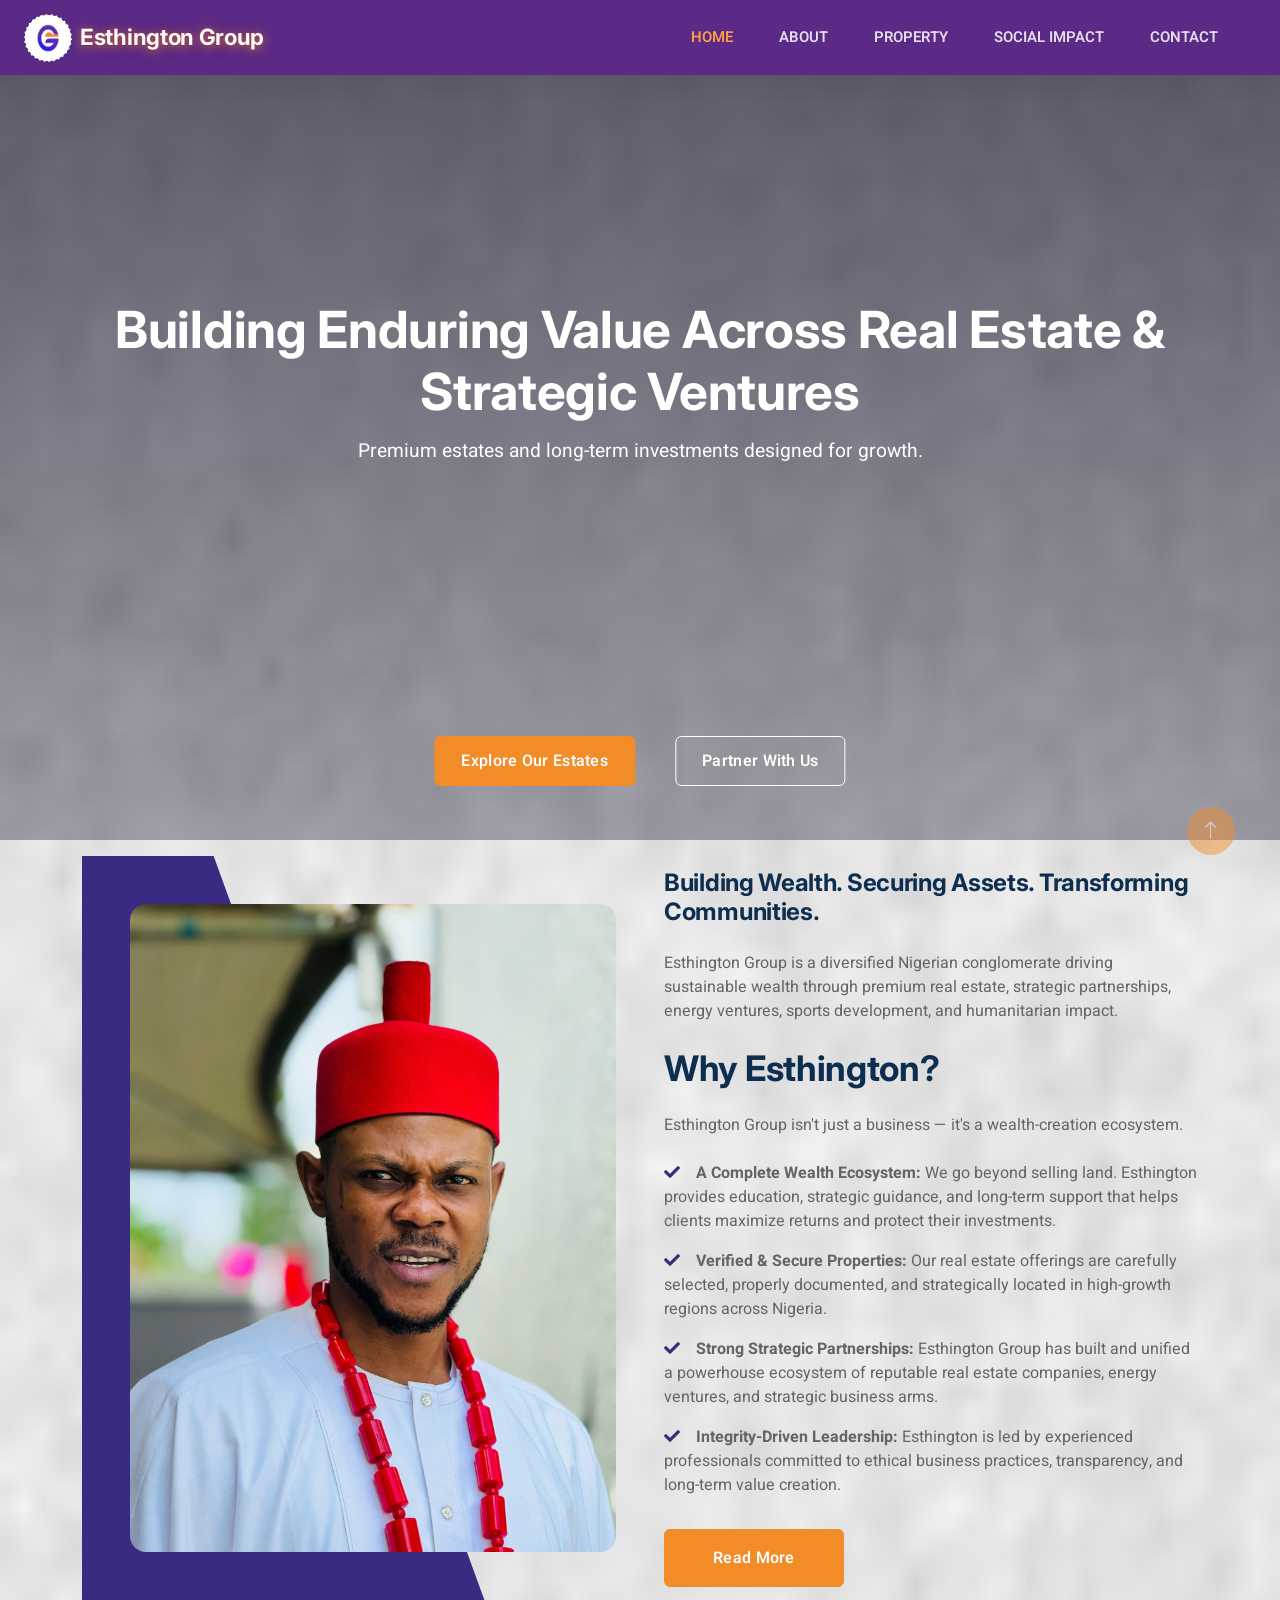
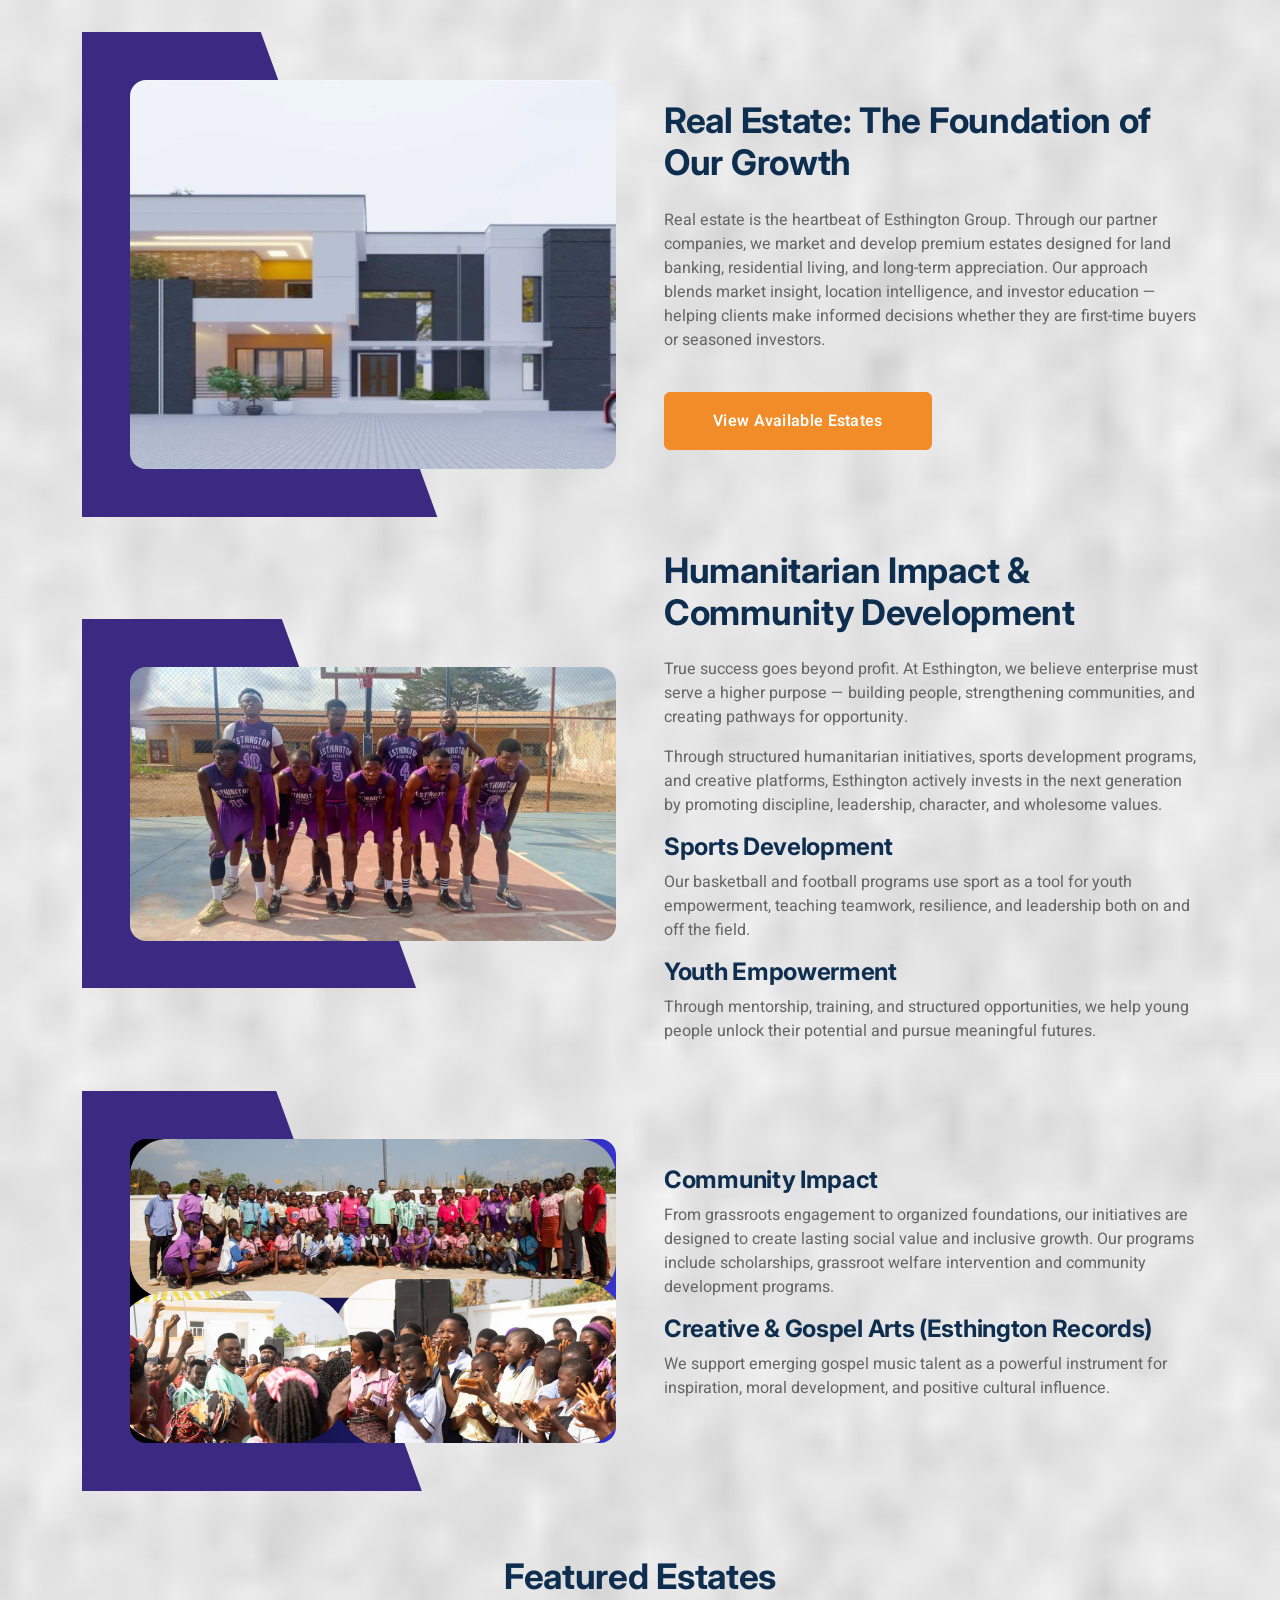
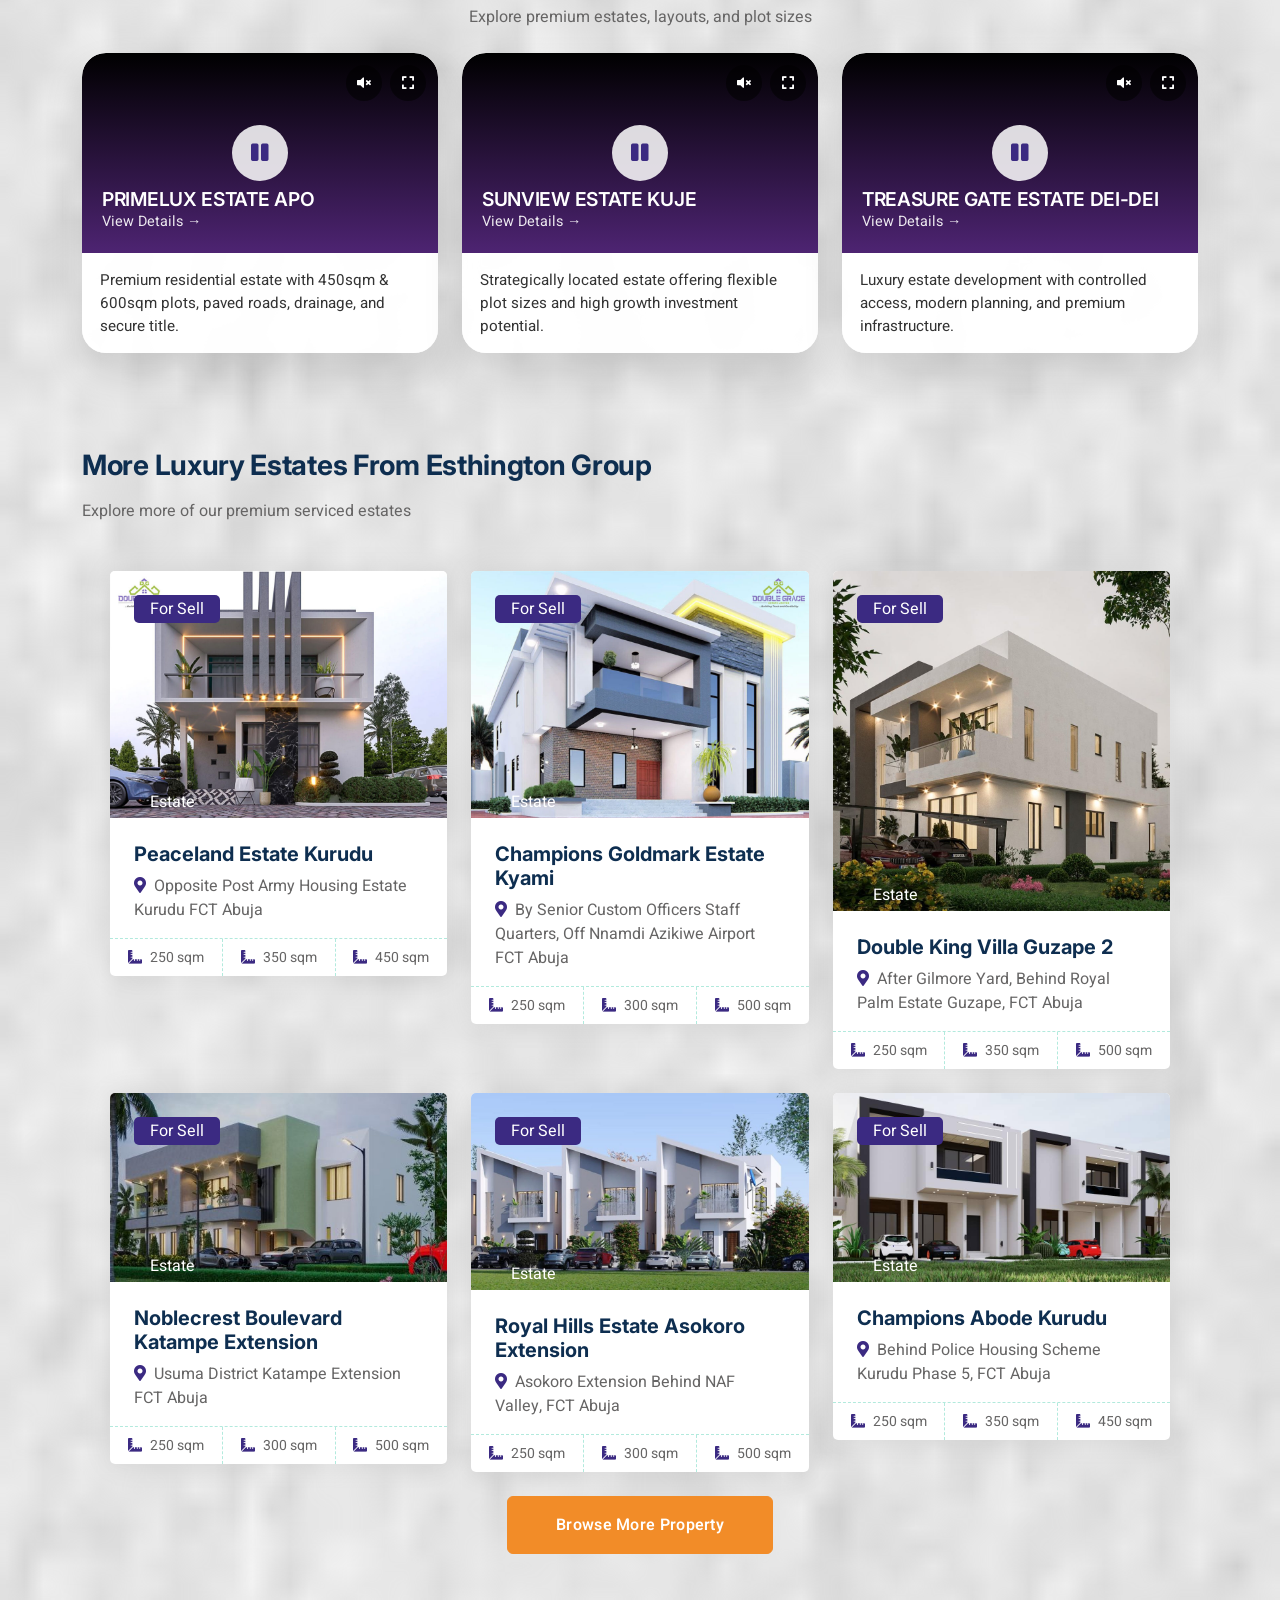
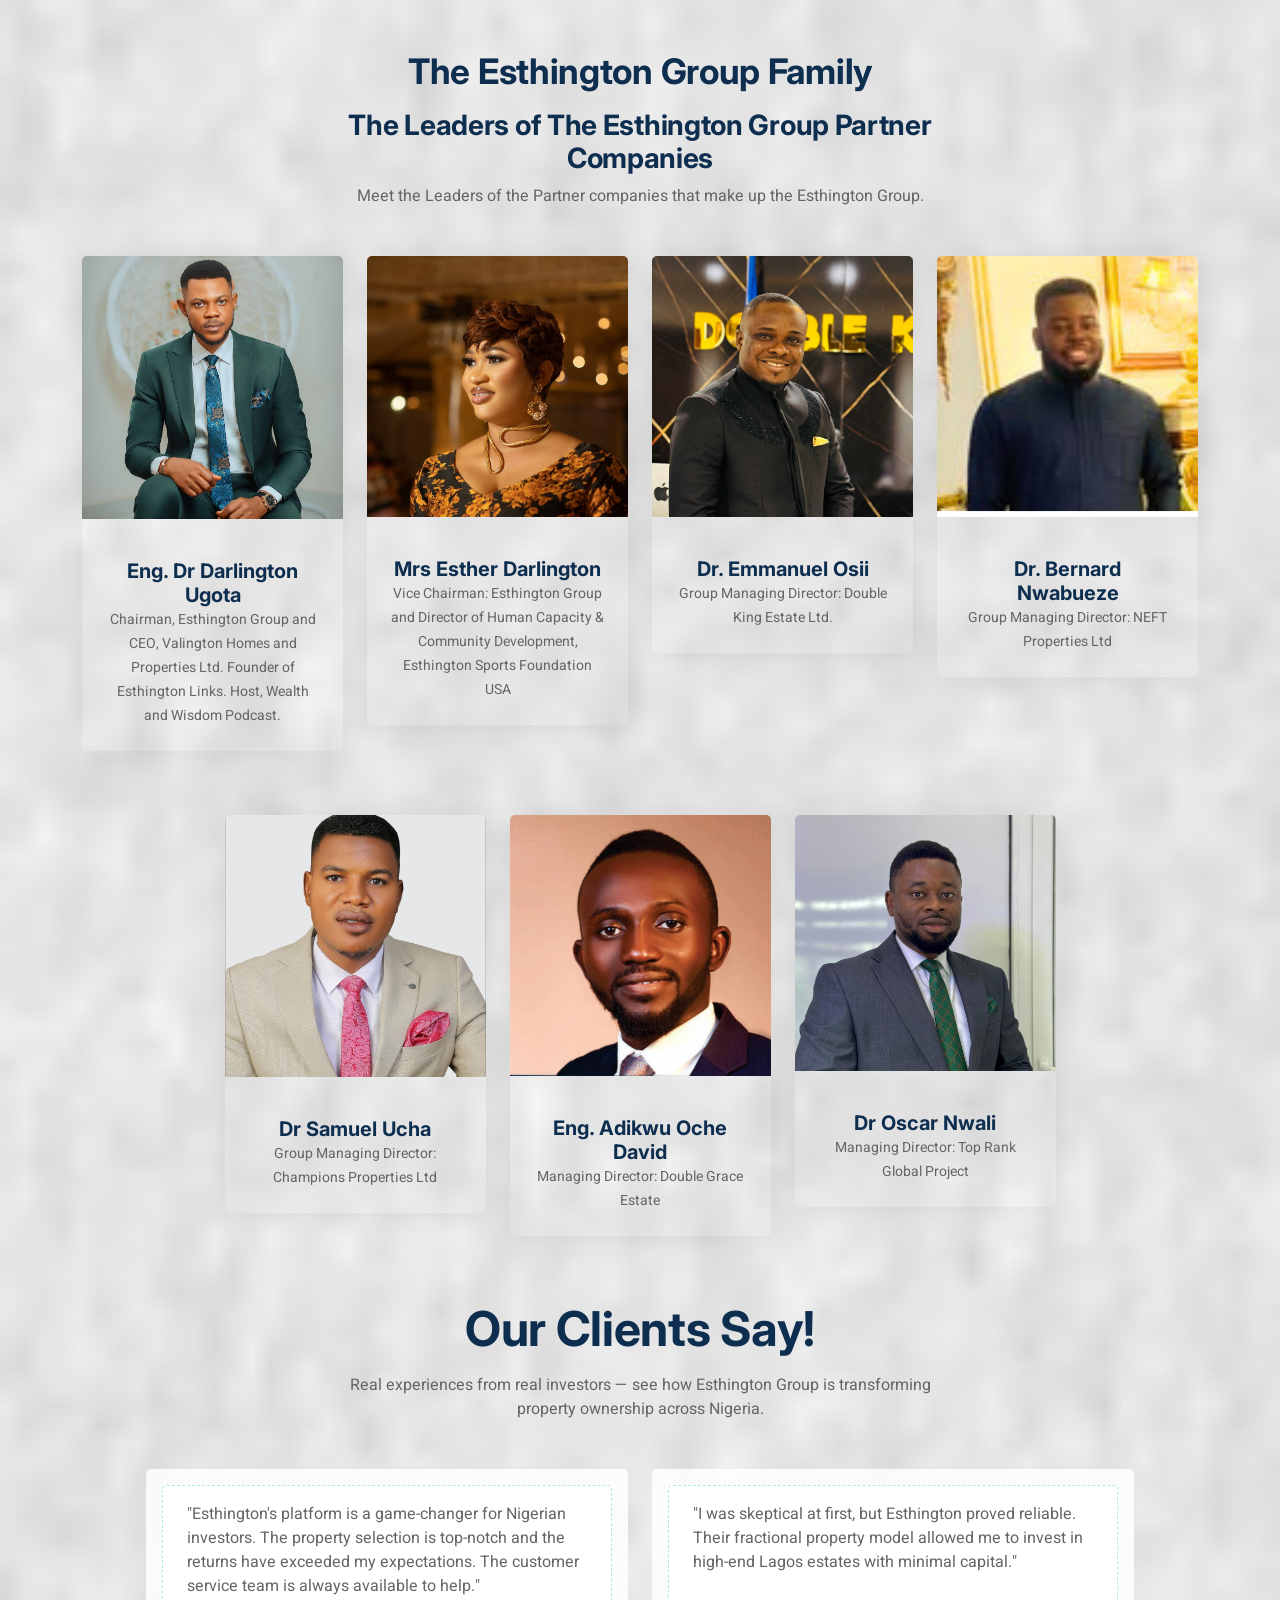
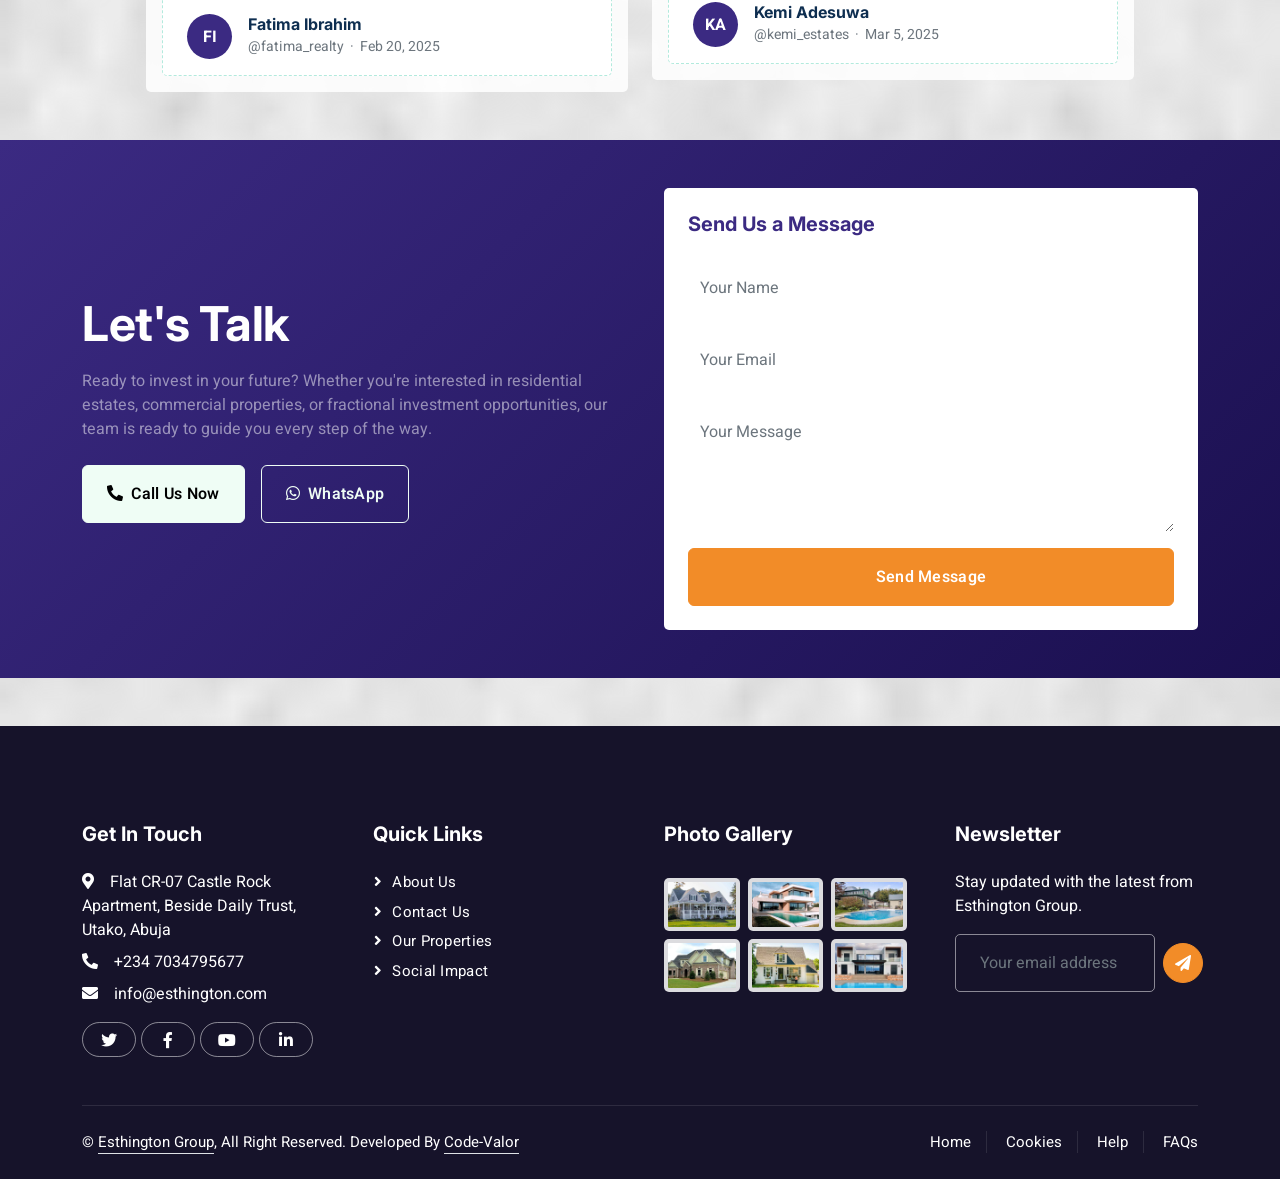
==== index.html @ 1d3a207c "First commit" ====
<!DOCTYPE html>
<html lang="en">

<head>
    <meta charset="utf-8">
    <title>Esthington Group</title>
    <meta content="width=device-width, initial-scale=1.0" name="viewport">
    <meta content="" name="keywords">
    <meta content="" name="description">

    <link href="img/favicon.ico" rel="icon">
    <link rel="preconnect" href="https://fonts.googleapis.com">
    <link rel="preconnect" href="https://fonts.gstatic.com" crossorigin>
    <link href="https://fonts.googleapis.com/css2?family=Heebo:wght@400;500;600&family=Inter:wght@700;800&display=swap" rel="stylesheet">
    <link href="https://cdnjs.cloudflare.com/ajax/libs/font-awesome/5.10.0/css/all.min.css" rel="stylesheet">
    <link href="https://cdn.jsdelivr.net/npm/bootstrap-icons@1.4.1/font/bootstrap-icons.css" rel="stylesheet">
    <link href="lib/animate/animate.min.css" rel="stylesheet">
    <link href="lib/owlcarousel/assets/owl.carousel.min.css" rel="stylesheet">
    <link href="css/bootstrap.min.css" rel="stylesheet">
    <link href="css/style.css" rel="stylesheet">
</head>

<body class="bg-texture">
    <div class="container-fluid bg-white p-0">

        <!-- Spinner Start -->
        <div id="spinner" class="show bg-white position-fixed translate-middle w-100 vh-100 top-50 start-50 d-flex align-items-center justify-content-center">
            <div class="spinner-border text-primary" style="width: 3rem; height: 3rem;" role="status">
                <span class="sr-only">Loading...</span>
            </div>
        </div>
        <!-- Spinner End -->

        <!-- Navbar Start -->
        <div class="container-fluid nav-bar bg-transparent">
            <nav class="navbar navbar-expand-lg navbar-light py-0 px-4">
                <a href="index.html" class="navbar-brand d-flex align-items-center text-center">
                    <div class="icon p-2 me-2">
                        <img class="img-fluid" src="img/download.jpg" alt="Icon" style="width: 30px; height: 30px;">
                    </div>
                    <h1 class="m-0">Esthington Group</h1>
                </a>
                <button type="button" class="navbar-toggler" data-bs-toggle="collapse" data-bs-target="#navbarCollapse">
                    <span class="navbar-toggler-icon"></span>
                </button>
                <div class="collapse navbar-collapse" id="navbarCollapse">
                    <div class="navbar-nav ms-auto">
                        <a href="index.html" class="nav-item nav-link active">Home</a>
                        <a href="about.html" class="nav-item nav-link">About</a>
                        <a href="property-list.html" class="nav-link">Property</a>
                        <a href="Social Impact.html" class="nav-item nav-link">Social Impact</a>
                        <a href="contact.html" class="nav-item nav-link">Contact</a>
                    </div>
                </div>
            </nav>
        </div>
        <!-- Navbar End -->

        <div class="main-content">

            <!-- Hero Start -->
            <section class="hero-section">
                <div id="heroCarousel" class="carousel slide hero-header" data-bs-ride="carousel" data-bs-interval="7000">
                    <div class="carousel-inner">
                        <div class="carousel-item active">
                            <video class="w-100 hero-video" autoplay muted loop playsinline poster="img/hero-fallback.jpg">
                                <source src="img/hero-1x.mp4" type="video/mp4">
                            </video>
                        </div>
                        <div class="carousel-item">
                            <img src="img/primelux estate.png" class="w-100" alt="Luxury Estate">
                        </div>
                        <div class="carousel-item">
                            <img src="img/Untitled design.gif" class="w-100" alt="Premium Development">
                        </div>
                    </div>
                    <div class="hero-content container">
                        <h1>Building Enduring Value Across Real Estate & Strategic Ventures</h1>
                        <p>Premium estates and long-term investments designed for growth.</p>
                        <div class="hero-buttons">
                            <a href="property-list.html" class="btn btn-primary">Explore Our Estates</a>
                            <a href="contact.html" class="btn btn-outline-primary">Partner With Us</a>
                        </div>
                    </div>
                </div>
            </section>
            <!-- Hero End -->

            <!-- About / Why Esthington Start -->
            <div class="container-fluid py-3">
                <div class="container">
                    <div class="row g-5 align-items-center">
                        <div class="col-lg-6 wow fadeIn" data-wow-delay="0.1s">
                            <div class="about-img position-relative overflow-hidden p-5 pe-0">
                                <img class="img-fluid w-100" src="img/cheif ugota.jpg" alt="Chief Ugota">
                            </div>
                        </div>
                        <div class="col-lg-6 wow fadeIn" data-wow-delay="0.5s">
                            <h4 class="mb-4">Building Wealth. Securing Assets. Transforming Communities.</h4>
                            <p class="mb-4">Esthington Group is a diversified Nigerian conglomerate driving sustainable wealth through premium real estate, strategic partnerships, energy ventures, sports development, and humanitarian impact.</p>
                            <h2 class="mb-4">Why Esthington?</h2>
                            <p class="mb-4">Esthington Group isn't just a business — it's a wealth-creation ecosystem.</p>
                            <p><i class="fa fa-check text-primary me-3"></i><b>A Complete Wealth Ecosystem:</b> We go beyond selling land. Esthington provides education, strategic guidance, and long-term support that helps clients maximize returns and protect their investments.</p>
                            <p><i class="fa fa-check text-primary me-3"></i><b>Verified & Secure Properties:</b> Our real estate offerings are carefully selected, properly documented, and strategically located in high-growth regions across Nigeria.</p>
                            <p><i class="fa fa-check text-primary me-3"></i><b>Strong Strategic Partnerships:</b> Esthington Group has built and unified a powerhouse ecosystem of reputable real estate companies, energy ventures, and strategic business arms.</p>
                            <p><i class="fa fa-check text-primary me-3"></i><b>Integrity-Driven Leadership:</b> Esthington is led by experienced professionals committed to ethical business practices, transparency, and long-term value creation.</p>
                            <a class="btn btn-primary py-3 px-5 mt-3" href="about.html">Read More</a>
                        </div>
                    </div>
                </div>
            </div>
            <!-- About End -->

            <!-- Real Estate Section Start -->
            <div class="container-fluid py-3">
                <div class="container">
                    <div class="row g-5 align-items-center">
                        <div class="col-lg-6 wow fadeIn" data-wow-delay="0.1s">
                            <div class="about-img position-relative overflow-hidden p-5 pe-0">
                                <img class="img-fluid w-100" src="img/Estate 3.jpg" alt="Estate">
                            </div>
                        </div>
                        <div class="col-lg-6 wow fadeIn" data-wow-delay="0.5s">
                            <h2 class="mb-4">Real Estate: The Foundation of Our Growth</h2>
                            <p class="mb-4">Real estate is the heartbeat of Esthington Group. Through our partner companies, we market and develop premium estates designed for land banking, residential living, and long-term appreciation. Our approach blends market insight, location intelligence, and investor education — helping clients make informed decisions whether they are first-time buyers or seasoned investors.</p>
                            <a class="btn btn-primary py-3 px-5 mt-3" href="property-list.html">View Available Estates</a>
                        </div>
                    </div>
                </div>
            </div>
            <!-- Real Estate Section End -->

            <!-- Humanitarian Section Start -->
            <div class="container-fluid py-3">
                <div class="container">
                    <div class="row g-5 align-items-center">
                        <div class="col-lg-6 wow fadeIn" data-wow-delay="0.1s">
                            <div class="about-img position-relative overflow-hidden p-5 pe-0">
                                <img class="img-fluid w-100" src="img/Esthington Basketball.jpg" alt="Basketball">
                            </div>
                        </div>
                        <div class="col-lg-6 wow fadeIn" data-wow-delay="0.5s">
                            <h2 class="mb-4">Humanitarian Impact & Community Development</h2>
                            <p>True success goes beyond profit. At Esthington, we believe enterprise must serve a higher purpose — building people, strengthening communities, and creating pathways for opportunity.</p>
                            <p>Through structured humanitarian initiatives, sports development programs, and creative platforms, Esthington actively invests in the next generation by promoting discipline, leadership, character, and wholesome values.</p>
                            <h4>Sports Development</h4>
                            <p>Our basketball and football programs use sport as a tool for youth empowerment, teaching teamwork, resilience, and leadership both on and off the field.</p>
                            <h4>Youth Empowerment</h4>
                            <p>Through mentorship, training, and structured opportunities, we help young people unlock their potential and pursue meaningful futures.</p>
                        </div>
                    </div>
                </div>
            </div>

            <div class="container-fluid py-3">
                <div class="container">
                    <div class="row g-5 align-items-center">
                        <div class="col-lg-6 wow fadeIn" data-wow-delay="0.1s">
                            <div class="about-img position-relative overflow-hidden p-5 pe-0">
                                <img class="img-fluid w-100" src="img/Humaniterian edited.png" alt="Humanitarian">
                            </div>
                        </div>
                        <div class="col-lg-6 wow fadeIn" data-wow-delay="0.5s">
                            <h4>Community Impact</h4>
                            <p>From grassroots engagement to organized foundations, our initiatives are designed to create lasting social value and inclusive growth. Our programs include scholarships, grassroot welfare intervention and community development programs.</p>
                            <h4>Creative & Gospel Arts (Esthington Records)</h4>
                            <p>We support emerging gospel music talent as a powerful instrument for inspiration, moral development, and positive cultural influence.</p>
                        </div>
                    </div>
                </div>
            </div>
            <!-- Humanitarian Section End -->

            <!-- Featured Estates Start -->
            <section class="featured-estates-section py-5" id="estates">
                <div class="container">
                    <div class="text-center mb-4">
                        <h2>Featured Estates</h2>
                        <p>Explore premium estates, layouts, and plot sizes</p>
                    </div>
                    <div class="row g-4">
                        <!-- ESTATE 1 -->
                        <div class="col-lg-4 col-md-6">
                            <div class="estate-video-card">
                                <div class="video-wrapper">
                                    <video class="estate-video" src="img/apo-estate.mp4" muted autoplay loop playsinline></video>
                                    <!-- Centre play/pause button -->
                                    <button class="video-play-btn" onclick="togglePlayPause(this)" title="Play / Pause">
                                        <i class="fas fa-pause"></i>
                                    </button>
                                    <div class="video-controls">
                                        <button class="video-btn mute-btn" onclick="toggleMute(this)" title="Toggle sound">
                                            <i class="fas fa-volume-mute"></i>
                                        </button>
                                        <button class="video-btn fullscreen-btn" onclick="openFullscreen(this)" title="Fullscreen">
                                            <i class="fas fa-expand"></i>
                                        </button>
                                    </div>
                                    <a href="property-list.html" class="video-overlay">
                                        <h4>PRIMELUX ESTATE APO</h4>
                                        <span>View Details →</span>
                                    </a>
                                </div>
                                <div class="estate-description">
                                    Premium residential estate with 450sqm & 600sqm plots, paved roads, drainage, and secure title.
                                </div>
                            </div>
                        </div>
                        <!-- ESTATE 2 -->
                        <div class="col-lg-4 col-md-6">
                            <div class="estate-video-card">
                                <div class="video-wrapper">
                                    <video class="estate-video" src="img/apo-estate.mp4" muted autoplay loop playsinline></video>
                                    <!-- Centre play/pause button -->
                                    <button class="video-play-btn" onclick="togglePlayPause(this)" title="Play / Pause">
                                        <i class="fas fa-pause"></i>
                                    </button>
                                    <div class="video-controls">
                                        <button class="video-btn mute-btn" onclick="toggleMute(this)" title="Toggle sound">
                                            <i class="fas fa-volume-mute"></i>
                                        </button>
                                        <button class="video-btn fullscreen-btn" onclick="openFullscreen(this)" title="Fullscreen">
                                            <i class="fas fa-expand"></i>
                                        </button>
                                    </div>
                                    <a href="property-list.html" class="video-overlay">
                                        <h4>SUNVIEW ESTATE KUJE</h4>
                                        <span>View Details →</span>
                                    </a>
                                </div>
                                <div class="estate-description">
                                    Strategically located estate offering flexible plot sizes and high growth investment potential.
                                </div>
                            </div>
                        </div>
                        <!-- ESTATE 3 -->
                        <div class="col-lg-4 col-md-6">
                            <div class="estate-video-card">
                                <div class="video-wrapper">
                                    <video class="estate-video" src="img/apo-estate.mp4" muted autoplay loop playsinline></video>
                                    <!-- Centre play/pause button -->
                                    <button class="video-play-btn" onclick="togglePlayPause(this)" title="Play / Pause">
                                        <i class="fas fa-pause"></i>
                                    </button>
                                    <div class="video-controls">
                                        <button class="video-btn mute-btn" onclick="toggleMute(this)" title="Toggle sound">
                                            <i class="fas fa-volume-mute"></i>
                                        </button>
                                        <button class="video-btn fullscreen-btn" onclick="openFullscreen(this)" title="Fullscreen">
                                            <i class="fas fa-expand"></i>
                                        </button>
                                    </div>
                                    <a href="property-list.html" class="video-overlay">
                                        <h4>TREASURE GATE ESTATE DEI-DEI</h4>
                                        <span>View Details →</span>
                                    </a>
                                </div>
                                <div class="estate-description">
                                    Luxury estate development with controlled access, modern planning, and premium infrastructure.
                                </div>
                            </div>
                        </div>
                    </div>
                </div>
            </section>
            <!-- Featured Estates End -->

            <!-- More Luxury Estates Start -->
            <div class="container-fluid py-5">
                <div class="container">
                    <div class="text-start mx-auto mb-5 wow slideInLeft" data-wow-delay="0.1s">
                        <h3 class="mb-3">More Luxury Estates From Esthington Group</h3>
                        <p>Explore more of our premium serviced estates</p>
                    </div>
                    <div class="row g-4 mx-3">
                        <div class="col-lg-4 col-md-6 wow fadeInUp" data-wow-delay="0.1s">
                            <div class="property-item rounded overflow-hidden">
                                <div class="position-relative overflow-hidden">
                                    <a href="property-list.html"><img class="img-fluid" src="img/3 bedroom duplex.jpg" alt=""></a>
                                    <div class="bg-primary rounded text-white position-absolute start-0 top-0 m-4 py-1 px-3">For Sell</div>
                                    <div class="text-white position-absolute start-0 bottom-0 mx-4 py-1 px-3">Estate</div>
                                </div>
                                <div class="p-4 pb-0">
                                    <a class="d-block h5 mb-2" href="property-list.html">Peaceland Estate Kurudu</a>
                                    <p><i class="fa fa-map-marker-alt text-primary me-2"></i>Opposite Post Army Housing Estate Kurudu FCT Abuja</p>
                                </div>
                                <div class="d-flex border-top">
                                    <small class="flex-fill text-center border-end py-2"><i class="fa fa-ruler-combined text-primary me-2"></i>250 sqm</small>
                                    <small class="flex-fill text-center border-end py-2"><i class="fa fa-ruler-combined text-primary me-2"></i>350 sqm</small>
                                    <small class="flex-fill text-center py-2"><i class="fa fa-ruler-combined text-primary me-2"></i>450 sqm</small>
                                </div>
                            </div>
                        </div>
                        <div class="col-lg-4 col-md-6 wow fadeInUp" data-wow-delay="0.3s">
                            <div class="property-item rounded overflow-hidden">
                                <div class="position-relative overflow-hidden">
                                    <a href="property-list.html"><img class="img-fluid" src="img/5 Bedroom Duplex.jpg" alt=""></a>
                                    <div class="bg-primary rounded text-white position-absolute start-0 top-0 m-4 py-1 px-3">For Sell</div>
                                    <div class="text-white position-absolute start-0 bottom-0 mx-4 py-1 px-3">Estate</div>
                                </div>
                                <div class="p-4 pb-0">
                                    <a class="d-block h5 mb-2" href="property-list.html">Champions Goldmark Estate Kyami</a>
                                    <p><i class="fa fa-map-marker-alt text-primary me-2"></i>By Senior Custom Officers Staff Quarters, Off Nnamdi Azikiwe Airport FCT Abuja</p>
                                </div>
                                <div class="d-flex border-top">
                                    <small class="flex-fill text-center border-end py-2"><i class="fa fa-ruler-combined text-primary me-2"></i>250 sqm</small>
                                    <small class="flex-fill text-center border-end py-2"><i class="fa fa-ruler-combined text-primary me-2"></i>300 sqm</small>
                                    <small class="flex-fill text-center py-2"><i class="fa fa-ruler-combined text-primary me-2"></i>500 sqm</small>
                                </div>
                            </div>
                        </div>
                        <div class="col-lg-4 col-md-6 wow fadeInUp" data-wow-delay="0.5s">
                            <div class="property-item rounded overflow-hidden">
                                <div class="position-relative overflow-hidden">
                                    <a href="property-list.html"><img class="img-fluid" src="img/4 bedroom Duplex BQ.jpg" alt=""></a>
                                    <div class="bg-primary rounded text-white position-absolute start-0 top-0 m-4 py-1 px-3">For Sell</div>
                                    <div class="text-white position-absolute start-0 bottom-0 mx-4 py-1 px-3">Estate</div>
                                </div>
                                <div class="p-4 pb-0">
                                    <a class="d-block h5 mb-2" href="property-list.html">Double King Villa Guzape 2</a>
                                    <p><i class="fa fa-map-marker-alt text-primary me-2"></i>After Gilmore Yard, Behind Royal Palm Estate Guzape, FCT Abuja</p>
                                </div>
                                <div class="d-flex border-top">
                                    <small class="flex-fill text-center border-end py-2"><i class="fa fa-ruler-combined text-primary me-2"></i>250 sqm</small>
                                    <small class="flex-fill text-center border-end py-2"><i class="fa fa-ruler-combined text-primary me-2"></i>350 sqm</small>
                                    <small class="flex-fill text-center py-2"><i class="fa fa-ruler-combined text-primary me-2"></i>500 sqm</small>
                                </div>
                            </div>
                        </div>
                        <div class="col-lg-4 col-md-6 wow fadeInUp" data-wow-delay="0.1s">
                            <div class="property-item rounded overflow-hidden">
                                <div class="position-relative overflow-hidden">
                                    <a href="property-list.html"><img class="img-fluid" src="img/3 bed Semi Detached Duplex with BQ.jpg" alt=""></a>
                                    <div class="bg-primary rounded text-white position-absolute start-0 top-0 m-4 py-1 px-3">For Sell</div>
                                    <div class="text-white position-absolute start-0 bottom-0 mx-4 py-1 px-3">Estate</div>
                                </div>
                                <div class="p-4 pb-0">
                                    <a class="d-block h5 mb-2" href="property-list.html">Noblecrest Boulevard Katampe Extension</a>
                                    <p><i class="fa fa-map-marker-alt text-primary me-2"></i>Usuma District Katampe Extension FCT Abuja</p>
                                </div>
                                <div class="d-flex border-top">
                                    <small class="flex-fill text-center border-end py-2"><i class="fa fa-ruler-combined text-primary me-2"></i>250 sqm</small>
                                    <small class="flex-fill text-center border-end py-2"><i class="fa fa-ruler-combined text-primary me-2"></i>300 sqm</small>
                                    <small class="flex-fill text-center py-2"><i class="fa fa-ruler-combined text-primary me-2"></i>500 sqm</small>
                                </div>
                            </div>
                        </div>
                        <div class="col-lg-4 col-md-6 wow fadeInUp" data-wow-delay="0.3s">
                            <div class="property-item rounded overflow-hidden">
                                <div class="position-relative overflow-hidden">
                                    <a href="property-list.html"><img class="img-fluid" src="img/2 bedroom Terrace Duplex.jpg" alt=""></a>
                                    <div class="bg-primary rounded text-white position-absolute start-0 top-0 m-4 py-1 px-3">For Sell</div>
                                    <div class="text-white rounded position-absolute start-0 bottom-0 mx-4 py-1 px-3">Estate</div>
                                </div>
                                <div class="p-4 pb-0">
                                    <a class="d-block h5 mb-2" href="property-list.html">Royal Hills Estate Asokoro Extension</a>
                                    <p><i class="fa fa-map-marker-alt text-primary me-2"></i>Asokoro Extension Behind NAF Valley, FCT Abuja</p>
                                </div>
                                <div class="d-flex border-top">
                                    <small class="flex-fill text-center border-end py-2"><i class="fa fa-ruler-combined text-primary me-2"></i>250 sqm</small>
                                    <small class="flex-fill text-center border-end py-2"><i class="fa fa-ruler-combined text-primary me-2"></i>300 sqm</small>
                                    <small class="flex-fill text-center py-2"><i class="fa fa-ruler-combined text-primary me-2"></i>500 sqm</small>
                                </div>
                            </div>
                        </div>
                        <div class="col-lg-4 col-md-6 wow fadeInUp" data-wow-delay="0.5s">
                            <div class="property-item rounded overflow-hidden">
                                <div class="position-relative overflow-hidden">
                                    <a href="property-list.html"><img class="img-fluid" src="img/4 Bedroom terrace Duplex.jpg" alt=""></a>
                                    <div class="bg-primary rounded text-white position-absolute start-0 top-0 m-4 py-1 px-3">For Sell</div>
                                    <div class="text-white rounded position-absolute start-0 bottom-0 mx-4 py-1 px-3">Estate</div>
                                </div>
                                <div class="p-4 pb-0">
                                    <a class="d-block h5 mb-2" href="property-list.html">Champions Abode Kurudu</a>
                                    <p><i class="fa fa-map-marker-alt text-primary me-2"></i>Behind Police Housing Scheme Kurudu Phase 5, FCT Abuja</p>
                                </div>
                                <div class="d-flex border-top">
                                    <small class="flex-fill text-center border-end py-2"><i class="fa fa-ruler-combined text-primary me-2"></i>250 sqm</small>
                                    <small class="flex-fill text-center border-end py-2"><i class="fa fa-ruler-combined text-primary me-2"></i>350 sqm</small>
                                    <small class="flex-fill text-center py-2"><i class="fa fa-ruler-combined text-primary me-2"></i>450 sqm</small>
                                </div>
                            </div>
                        </div>
                        <div class="col-12 text-center">
                            <a class="btn btn-primary py-3 px-5" href="https://esthingtonlinks.com">Browse More Property</a>
                        </div>
                    </div>
                </div>
            </div>
            <!-- More Luxury Estates End -->

            <!-- Team Start -->
            <div class="container-fluid py-5">
                <div class="container">
                    <div class="text-center mx-auto mb-5 wow fadeInUp" data-wow-delay="0.1s" style="max-width: 600px;">
                        <h2 class="mb-3">The Esthington Group Family</h2>
                        <h3>The Leaders of The Esthington Group Partner Companies</h3>
                        <p>Meet the Leaders of the Partner companies that make up the Esthington Group.</p>
                    </div>
                    <div class="row g-4">
                        <div class="col-lg-3 col-md-6 wow fadeInUp" data-wow-delay="0.1s">
                            <div class="team-item rounded overflow-hidden">
                                <div class="position-relative">
                                    <img class="img-fluid" src="img/eng Dr Darlington Ugota.jpg" alt="">
                                </div>
                                <div class="text-center p-4 mt-3">
                                    <h5 class="fw-bold mb-0">Eng. Dr Darlington Ugota</h5>
                                    <small>Chairman, Esthington Group and CEO, Valington Homes and Properties Ltd. Founder of Esthington Links. Host, Wealth and Wisdom Podcast.</small>
                                </div>
                            </div>
                        </div>
                        <div class="col-lg-3 col-md-6 wow fadeInUp" data-wow-delay="0.3s">
                            <div class="team-item rounded overflow-hidden">
                                <div class="position-relative">
                                    <img class="img-fluid" src="img/Mrs Esther Tochukwu Darlington.png" alt="">
                                </div>
                                <div class="text-center p-4 mt-3">
                                    <h5 class="fw-bold mb-0">Mrs Esther Darlington</h5>
                                    <small>Vice Chairman: Esthington Group and Director of Human Capacity & Community Development, Esthington Sports Foundation USA</small>
                                </div>
                            </div>
                        </div>
                        <div class="col-lg-3 col-md-6 wow fadeInUp" data-wow-delay="0.5s">
                            <div class="team-item rounded overflow-hidden">
                                <div class="position-relative">
                                    <img class="img-fluid" src="img/Dr Emmanuel Osii.png" alt="">
                                </div>
                                <div class="text-center p-4 mt-3">
                                    <h5 class="fw-bold mb-0">Dr. Emmanuel Osii</h5>
                                    <small>Group Managing Director: Double King Estate Ltd.</small>
                                </div>
                            </div>
                        </div>
                        <div class="col-lg-3 col-md-6 wow fadeInUp" data-wow-delay="0.7s">
                            <div class="team-item rounded overflow-hidden">
                                <div class="position-relative">
                                    <img class="img-fluid" src="img/Dr. Ben Nwabueze Edited.png" alt="">
                                </div>
                                <div class="text-center p-4 mt-3">
                                    <h5 class="fw-bold mb-0">Dr. Bernard Nwabueze</h5>
                                    <small>Group Managing Director: NEFT Properties Ltd</small>
                                </div>
                            </div>
                        </div>
                    </div>
                </div>
            </div>

            <div class="container-fluid py-3">
                <div class="container">
                    <div class="row g-4 justify-content-center">
                        <div class="col-lg-3 col-md-6 wow fadeInUp" data-wow-delay="0.1s">
                            <div class="team-item rounded overflow-hidden">
                                <div class="position-relative">
                                    <img class="img-fluid" src="img/Dr Sam.jpg" alt="">
                                </div>
                                <div class="text-center p-4 mt-3">
                                    <h5 class="fw-bold mb-0">Dr Samuel Ucha</h5>
                                    <small>Group Managing Director: Champions Properties Ltd</small>
                                </div>
                            </div>
                        </div>
                        <div class="col-lg-3 col-md-6 wow fadeInUp" data-wow-delay="0.3s">
                            <div class="team-item rounded overflow-hidden">
                                <div class="position-relative">
                                    <img class="img-fluid" src="img/Adokwu David Oche (1).png" alt="">
                                </div>
                                <div class="text-center p-4 mt-3">
                                    <h5 class="fw-bold mb-0">Eng. Adikwu Oche David</h5>
                                    <small>Managing Director: Double Grace Estate</small>
                                </div>
                            </div>
                        </div>
                        <div class="col-lg-3 col-md-6 wow fadeInUp" data-wow-delay="0.5s">
                            <div class="team-item rounded overflow-hidden">
                                <div class="position-relative">
                                    <img class="img-fluid" src="img/Dr Oscar Nwali Top Rank.jpg" alt="">
                                </div>
                                <div class="text-center p-4 mt-3">
                                    <h5 class="fw-bold mb-0">Dr Oscar Nwali</h5>
                                    <small>Managing Director: Top Rank Global Project</small>
                                </div>
                            </div>
                        </div>
                    </div>
                </div>
            </div>
            <!-- Team End -->

            <!-- Testimonial Start -->
            <div class="container-fluid py-5">
                <div class="container">
                    <div class="text-center mx-auto mb-5 wow fadeInUp" data-wow-delay="0.1s" style="max-width: 600px;">
                        <h1 class="mb-3">Our Clients Say!</h1>
                        <p>Real experiences from real investors — see how Esthington Group is transforming property ownership across Nigeria.</p>
                    </div>
                    <div class="owl-carousel testimonial-carousel wow fadeInUp" data-wow-delay="0.1s">

                        <div class="testimonial-item bg-light rounded p-3">
                            <div class="bg-white border rounded p-4 h-100">
                                <p style="display:-webkit-box;-webkit-line-clamp:4;-webkit-box-orient:vertical;overflow:hidden;min-height:84px;line-clamp:4;">"Esthington's platform is a game-changer for Nigerian investors. The property selection is top-notch and the returns have exceeded my expectations. The customer service team is always available to help."</p>
                                <div class="d-flex align-items-center mt-3">
                                    <div class="rounded-circle bg-primary d-flex align-items-center justify-content-center me-3" style="width:45px;height:45px;flex-shrink:0;">
                                        <span class="text-white fw-bold">FI</span>
                                    </div>
                                    <div>
                                        <h6 class="fw-bold mb-0">Fatima Ibrahim</h6>
                                        <small class="text-muted">@fatima_realty &nbsp;·&nbsp; Feb 20, 2025</small>
                                    </div>
                                </div>
                            </div>
                        </div>

                        <div class="testimonial-item bg-light rounded p-3">
                            <div class="bg-white border rounded p-4 h-100">
                                <p style="display:-webkit-box;-webkit-line-clamp:4;-webkit-box-orient:vertical;overflow:hidden;min-height:84px;line-clamp:4;">"I was skeptical at first, but Esthington proved reliable. Their fractional property model allowed me to invest in high-end Lagos estates with minimal capital."</p>
                                <div class="d-flex align-items-center mt-3">
                                    <div class="rounded-circle bg-primary d-flex align-items-center justify-content-center me-3" style="width:45px;height:45px;flex-shrink:0;">
                                        <span class="text-white fw-bold">KA</span>
                                    </div>
                                    <div>
                                        <h6 class="fw-bold mb-0">Kemi Adesuwa</h6>
                                        <small class="text-muted">@kemi_estates &nbsp;·&nbsp; Mar 5, 2025</small>
                                    </div>
                                </div>
                            </div>
                        </div>

                        <div class="testimonial-item bg-light rounded p-3">
                            <div class="bg-white border rounded p-4">
                                <p style="display:-webkit-box;-webkit-line-clamp:4;-webkit-box-orient:vertical;overflow:hidden;min-height:84px;line-clamp:4;">"One of the best platforms I've used. Esthington offers clarity, security, and good ROI. My real estate portfolio is growing steadily."</p>
                                <div class="d-flex align-items-center mt-3">
                                    <div class="rounded-circle bg-primary d-flex align-items-center justify-content-center me-3" style="width:45px;height:45px;flex-shrink:0;">
                                        <span class="text-white fw-bold">TA</span>
                                    </div>
                                    <div>
                                        <h6 class="fw-bold mb-0">Tunde Alade</h6>
                                        <small class="text-muted">@tunde_invests &nbsp;·&nbsp; Mar 12, 2025</small>
                                    </div>
                                </div>
                            </div>
                        </div>

                        <div class="testimonial-item bg-light rounded p-3">
                            <div class="bg-white border rounded p-4">
                                <p style="display:-webkit-box;-webkit-line-clamp:4;-webkit-box-orient:vertical;overflow:hidden;min-height:84px;line-clamp:4;">"Through Esthington, I now own a share of premium properties in Abuja and Port Harcourt. The interface is seamless and the process was simple."</p>
                                <div class="d-flex align-items-center mt-3">
                                    <div class="rounded-circle bg-primary d-flex align-items-center justify-content-center me-3" style="width:45px;height:45px;flex-shrink:0;">
                                        <span class="text-white fw-bold">NO</span>
                                    </div>
                                    <div>
                                        <h6 class="fw-bold mb-0">Ngozi Okafor</h6>
                                        <small class="text-muted">@ngozi_realty &nbsp;·&nbsp; Posted on X</small>
                                    </div>
                                </div>
                            </div>
                        </div>

                        <div class="testimonial-item bg-light rounded p-3">
                            <div class="bg-white border rounded p-4">
                                <p style="display:-webkit-box;-webkit-line-clamp:4;-webkit-box-orient:vertical;overflow:hidden;min-height:84px;line-clamp:4;">"Esthington has transformed how I think about real estate investment in Nigeria. The platform is user-friendly and the returns have been consistent. I've been able to diversify my portfolio with premium properties in Lagos."</p>
                                <div class="d-flex align-items-center mt-3">
                                    <div class="rounded-circle bg-primary d-flex align-items-center justify-content-center me-3" style="width:45px;height:45px;flex-shrink:0;">
                                        <span class="text-white fw-bold">AO</span>
                                    </div>
                                    <div>
                                        <h6 class="fw-bold mb-0">Adebayo Ogunlesi</h6>
                                        <small class="text-muted">@adebayo_invests &nbsp;·&nbsp; Dec 15, 2024</small>
                                    </div>
                                </div>
                            </div>
                        </div>

                        <div class="testimonial-item bg-light rounded p-3">
                            <div class="bg-white border rounded p-4">
                                <p style="display:-webkit-box;-webkit-line-clamp:4;-webkit-box-orient:vertical;overflow:hidden;min-height:84px;line-clamp:4;">"As a young professional in Abuja, I never thought I could afford real estate investment. Esthington made it possible with their fractional ownership model. The transparency and support are exceptional."</p>
                                <div class="d-flex align-items-center mt-3">
                                    <div class="rounded-circle bg-primary d-flex align-items-center justify-content-center me-3" style="width:45px;height:45px;flex-shrink:0;">
                                        <span class="text-white fw-bold">CN</span>
                                    </div>
                                    <div>
                                        <h6 class="fw-bold mb-0">Chioma Nwosu</h6>
                                        <small class="text-muted">@chioma_properties &nbsp;·&nbsp; Jan 8, 2025</small>
                                    </div>
                                </div>
                            </div>
                        </div>

                        <div class="testimonial-item bg-light rounded p-3">
                            <div class="bg-white border rounded p-4">
                                <p style="display:-webkit-box;-webkit-line-clamp:4;-webkit-box-orient:vertical;overflow:hidden;min-height:84px;line-clamp:4;">"The team at Esthington really understands the Nigerian real estate market. Their due diligence is thorough and they've helped me build a solid investment portfolio. Highly recommended for serious investors."</p>
                                <div class="d-flex align-items-center mt-3">
                                    <div class="rounded-circle bg-primary d-flex align-items-center justify-content-center me-3" style="width:45px;height:45px;flex-shrink:0;">
                                        <span class="text-white fw-bold">EO</span>
                                    </div>
                                    <div>
                                        <h6 class="fw-bold mb-0">Emeka Okonkwo</h6>
                                        <small class="text-muted">@emeka_wealth &nbsp;·&nbsp; Feb 3, 2025</small>
                                    </div>
                                </div>
                            </div>
                        </div>

                    </div>
                </div>
            </div>
            <!-- Testimonial End -->

            <!-- Let's Talk Start -->
            <div class="container-fluid py-5 lets-talk-section">
                <div class="container">
                    <div class="row g-5 align-items-center">
                        <div class="col-lg-6 wow fadeIn" data-wow-delay="0.1s">
                            <h1 class="text-white mb-3">Let's Talk</h1>
                            <p class="text-white-50 mb-4">Ready to invest in your future? Whether you're interested in residential estates, commercial properties, or fractional investment opportunities, our team is ready to guide you every step of the way.</p>
                            <div class="d-flex flex-wrap gap-3">
                                <a href="contact.html" class="btn btn-light py-3 px-4"><i class="fa fa-phone-alt me-2"></i>Call Us Now</a>
                                <a href="https://wa.me/2347034795677" target="_blank" class="btn btn-outline-light py-3 px-4"><i class="fab fa-whatsapp me-2"></i>WhatsApp</a>
                            </div>
                        </div>
                        <div class="col-lg-6 wow fadeIn" data-wow-delay="0.5s">
                            <div class="bg-white rounded p-4">
                                <h5 class="text-primary mb-4">Send Us a Message</h5>
                                <div class="mb-3">
                                    <input type="text" class="form-control border-0 bg-light py-3" placeholder="Your Name">
                                </div>
                                <div class="mb-3">
                                    <input type="email" class="form-control border-0 bg-light py-3" placeholder="Your Email">
                                </div>
                                <div class="mb-3">
                                    <textarea class="form-control border-0 bg-light py-3" rows="4" placeholder="Your Message"></textarea>
                                </div>
                                <a href="contact.html" class="btn btn-primary w-100 py-3">Send Message</a>
                            </div>
                        </div>
                    </div>
                </div>
            </div>
            <!-- Let's Talk End -->

            <!-- Footer Start -->
            <div class="container-fluid bg-dark text-white-50 footer pt-5 mt-5 wow fadeIn" data-wow-delay="0.1s">
                <div class="container py-5">
                    <div class="row g-5">
                        <div class="col-lg-3 col-md-6">
                            <h5 class="text-white mb-4">Get In Touch</h5>
                            <p class="mb-2"><i class="fa fa-map-marker-alt me-3"></i>Flat CR-07 Castle Rock Apartment, Beside Daily Trust, Utako, Abuja</p>
                            <p class="mb-2"><i class="fa fa-phone-alt me-3"></i>+234 7034795677</p>
                            <p class="mb-2"><i class="fa fa-envelope me-3"></i>info@esthington.com</p>
                            <div class="d-flex pt-2">
                                <a class="btn btn-outline-light btn-social" href=""><i class="fab fa-twitter"></i></a>
                                <a class="btn btn-outline-light btn-social" href=""><i class="fab fa-facebook-f"></i></a>
                                <a class="btn btn-outline-light btn-social" href=""><i class="fab fa-youtube"></i></a>
                                <a class="btn btn-outline-light btn-social" href=""><i class="fab fa-linkedin-in"></i></a>
                            </div>
                        </div>
                        <div class="col-lg-3 col-md-6">
                            <h5 class="text-white mb-4">Quick Links</h5>
                            <a class="btn btn-link text-white-50" href="about.html">About Us</a>
                            <a class="btn btn-link text-white-50" href="contact.html">Contact Us</a>
                            <a class="btn btn-link text-white-50" href="property-list.html">Our Properties</a>
                            <a class="btn btn-link text-white-50" href="Social Impact.html">Social Impact</a>
                        </div>
                        <div class="col-lg-3 col-md-6">
                            <h5 class="text-white mb-4">Photo Gallery</h5>
                            <div class="row g-2 pt-2">
                                <div class="col-4"><img class="img-fluid rounded bg-light p-1" src="img/property-1.jpg" alt=""></div>
                                <div class="col-4"><img class="img-fluid rounded bg-light p-1" src="img/property-2.jpg" alt=""></div>
                                <div class="col-4"><img class="img-fluid rounded bg-light p-1" src="img/property-3.jpg" alt=""></div>
                                <div class="col-4"><img class="img-fluid rounded bg-light p-1" src="img/property-4.jpg" alt=""></div>
                                <div class="col-4"><img class="img-fluid rounded bg-light p-1" src="img/property-5.jpg" alt=""></div>
                                <div class="col-4"><img class="img-fluid rounded bg-light p-1" src="img/property-6.jpg" alt=""></div>
                            </div>
                        </div>
                        <div class="col-lg-3 col-md-6">
                            <h5 class="text-white mb-4">Newsletter</h5>
                            <p>Stay updated with the latest from Esthington Group.</p>
                        <div class="d-flex align-items-center gap-2">
                            <input class="form-control bg-transparent py-3 ps-4 flex-grow-1" type="email" placeholder="Your email address" style="min-width:200px;">
                            <button type="button" class="btn btn-primary d-flex align-items-center justify-content-center flex-shrink-0" style="width:40px;height:40px;border-radius:50%;padding:0;">
                                <i class="fa fa-paper-plane"></i>
                            </button>
                        </div>
                        </div>
                    </div>
                </div>
                <div class="container">
                    <div class="copyright">
                        <div class="row">
                            <div class="col-md-6 text-center text-md-start mb-3 mb-md-0">
                                &copy; <a class="border-bottom" href="#">Esthington Group</a>, All Right Reserved.
                                Developed By <a class="border-bottom" href="https://ukecosmas.vercel.app">Code-Valor</a>
                            </div>
                            <div class="col-md-6 text-center text-md-end">
                                <div class="footer-menu">
                                    <a href="index.html">Home</a>
                                    <a href="">Cookies</a>
                                    <a href="">Help</a>
                                    <a href="">FAQs</a>
                                </div>
                            </div>
                        </div>
                    </div>
                </div>
            </div>
            <!-- Footer End -->

        </div><!-- end .main-content -->

        <a href="#" class="btn btn-lg btn-primary btn-lg-square back-to-top"><i class="bi bi-arrow-up"></i></a>
    </div>

    <script src="https://code.jquery.com/jquery-3.4.1.min.js"></script>
    <script src="https://cdn.jsdelivr.net/npm/bootstrap@5.0.0/dist/js/bootstrap.bundle.min.js"></script>
    <script src="lib/wow/wow.min.js"></script>
    <script src="lib/easing/easing.min.js"></script>
    <script src="lib/waypoints/waypoints.min.js"></script>
    <script src="lib/owlcarousel/owl.carousel.min.js"></script>
    <script src="js/main.js"></script>
    <script>
        // Testimonial carousel init
        $(document).ready(function(){
            $(".testimonial-carousel").owlCarousel({
                autoplay: true,
                smartSpeed: 1500,
                dots: true,
                loop: true,
                margin: 24,
                nav: false,
                responsive: {
                    0: { items: 1 },
                    768: { items: 2 },
                    992: { items: 3 }
                }
            });
        });
        function toggleMute(btn) {
            const video = btn.closest('.video-wrapper').querySelector('.estate-video');
            const icon = btn.querySelector('i');
            video.muted = !video.muted;
            icon.classList.toggle('fa-volume-mute', video.muted);
            icon.classList.toggle('fa-volume-up', !video.muted);
        }
        function openFullscreen(btn) {
            const video = btn.closest('.video-wrapper').querySelector('.estate-video');
            if (video.requestFullscreen) video.requestFullscreen();
            else if (video.webkitRequestFullscreen) video.webkitRequestFullscreen();
            else if (video.mozRequestFullScreen) video.mozRequestFullScreen();
        }
        function togglePlayPause(btn) {
            const video = btn.closest('.video-wrapper').querySelector('.estate-video');
            const icon = btn.querySelector('i');
            if (video.paused) {
                video.play();
                icon.classList.remove('fa-play');
                icon.classList.add('fa-pause');
            } else {
                video.pause();
                icon.classList.remove('fa-pause');
                icon.classList.add('fa-play');
            }
        }
    </script>
</body>
</html>
---- css/style.css ----
/********** Template CSS **********/
html,
body {
    margin: 0;
    padding: 0;
    width: 100%;
    height: 100%;
    background-color: #f5f5f5;
}

.container-fluid.bg-white {
    padding-top: 0;
    position: relative;
    z-index: 1;
}

:root {
    --esth-primary: #3B2A82;
    --esth-secondary: #F28C28;
    --esth-dark: #16132A;
    --esth-light: #F7F6FB;
}

/* ===== BODY & BACKGROUND ===== */
body::before {
    content: '';
    position: fixed;
    top: 0;
    left: 0;
    width: 100%;
    height: 100%;
    background: url('paper-1.png') center/cover no-repeat;
    opacity: 0.25;
    z-index: -1;
}

.back-to-top {
    position: fixed;
    display: none;
    right: 45px;
    bottom: 45px;
    z-index: 99;
}
/* Back-to-top: icon must never show its own hover highlight */
.back-to-top i {
    pointer-events: none;
    background-color: transparent !important;
    box-shadow: none !important;
    border: none !important;
    padding: 0 !important;
    transition: none !important;
}
.back-to-top:hover i,
.back-to-top:focus i,
.back-to-top:active i {
    background-color: transparent !important;
    color: #ffffff !important;
    box-shadow: none !important;
    border: none !important;
}

/*** Spinner ***/
#spinner {
    opacity: 0;
    visibility: hidden;
    transition: opacity .5s ease-out, visibility 0s linear .5s;
    z-index: 99999;
}

#spinner.show {
    transition: opacity .5s ease-out, visibility 0s linear 0s;
    visibility: visible;
    opacity: 1;
}

/*** Button ***/
.btn {
    border-radius: 6px;
    font-weight: 600;
    letter-spacing: 0.3px;
    padding: 12px 26px;
    transition: all 0.35s ease;
}

.btn:hover,
.btn:focus,
.btn:active {
    border: none !important;
    outline: none !important;
    box-shadow: none !important;
}
/* Arrow icon: no hover effect whatsoever — ever */
.back-to-top .bi-arrow-up {
    background: transparent !important;
    border: none !important;
    box-shadow: none !important;
    color: #ffffff !important;
    padding: 0 !important;
    pointer-events: none;
}

.btn.btn-primary,
.btn.btn-secondary {
    color: #FFFFFF;
}

.btn-square {
    width: 38px;
    height: 38px;
}

.btn-sm-square {
    width: 32px;
    height: 32px;
}

.btn-lg-square {
    width: 48px;
    height: 48px;
}

.btn-square,
.btn-sm-square,
.btn-lg-square {
    padding: 0;
    display: flex;
    align-items: center;
    justify-content: center;
    font-weight: normal;
    border-radius: 50px;
}

.btn-primary {
    background-color: var(--esth-secondary);
    border-color: var(--esth-secondary);
    color: #fff !important;
}

.btn-primary:hover,
.btn-primary:hover span,
.btn-primary:hover i {
    background-color: var(--esth-primary) !important;
    border-color: var(--esth-primary) !important;
    color: #ffffff !important;
    transform: translateY(-2px);
}

.btn-primary span,
.btn-primary i {
    color: #ffffff !important;
    opacity: 1 !important;
    font-weight: 600;
}

.btn-outline-primary {
    border: 1px solid #fff;
    color: #fff;
}

.btn-outline-primary:hover {
    background-color: #fff;
    color: var(--esth-dark);
}

.btn-secondary {
    background-color: var(--esth-secondary) !important;
    color: #fff !important;
}

/*** Navbar ***/
.nav-bar {
    position: fixed;
    top: 0;
    left: 0;
    right: 0;
    width: 100%;
    padding: 0;
    transition: .5s;
    z-index: 9999;
}

.nav-bar.sticky-top {
    position: sticky;
    padding: 0;
    z-index: 9999;
}

.navbar,
.navbar-expand-lg {
    background-color: #5b2a86 !important;
    width: 100%;
    box-shadow: 0 0 30px rgba(0, 0, 0, .08);
}

.navbar .dropdown-toggle::after {
    border: none;
    content: "\f107";
    font-family: "Font Awesome 5 Free";
    font-weight: 900;
    vertical-align: middle;
    margin-left: 5px;
    transition: .5s;
}

.navbar .dropdown-toggle[aria-expanded=true]::after {
    transform: rotate(-180deg);
}

.navbar-nav .nav-link {
    font-weight: 600;
    color: rgba(255,255,255,0.85) !important;
    margin-right: 30px;
    padding: 25px 0;
    font-size: 15px;
    text-transform: uppercase;
    outline: none;
}

.navbar-nav .nav-link:hover,
.navbar-nav .nav-link.active {
    color: #FF9F43 !important;
}

@media (max-width: 991.98px) {
    .nav-bar {
        margin: 0;
        padding: 0;
    }

    .navbar-nav .nav-link {
        margin-right: 0;
        padding: 10px 0;
    }

    .navbar-light .navbar-nav {
        border-top: 1px solid #EEEEEE;
    }
}

.navbar-light .navbar-brand {
    height: 75px;
}

.navbar .navbar-brand,
.navbar .navbar-brand span,
.navbar .navbar-brand h1,
.navbar .navbar-brand small {
    color: #FFF7F0 !important;
    font-weight: 700 !important;
    opacity: 1 !important;
}

.navbar .navbar-brand {
    text-shadow:
        0 1px 0 rgba(0, 0, 0, 0.15),
        0 2px 8px rgba(242, 140, 40, 0.55),
        0 0 16px rgba(242, 140, 40, 0.35);
}

@media (min-width: 992px) {
    .navbar .nav-item .dropdown-menu {
        display: block;
        top: 100%;
        margin-top: 0;
        transform: rotateX(-75deg);
        transform-origin: 0% 0%;
        opacity: 0;
        visibility: hidden;
        transition: .5s;
    }

    .navbar .nav-item:hover .dropdown-menu {
        transform: rotateX(0deg);
        visibility: visible;
        transition: .5s;
        opacity: 1;
    }
}

/* Navbar brand mobile */
.navbar-brand h1 {
    font-size: 1.4rem;
    line-height: 1.2;
    white-space: normal;
}

@media (max-width: 576px) {
    .navbar-brand h1 {
        font-size: 1.1rem;
        max-width: 180px;
    }
    .navbar-brand .icon img {
        width: 26px;
        height: 26px;
    }
}

/*** Links ***/
a:hover {
    color: var(--esth-secondary) !important;
    background-color: transparent !important;
    text-decoration: none;
}

/* Back-to-top button hover: purple bg on the round button only */
.back-to-top:hover,
.back-to-top:focus {
    background-color: #3B2A82 !important;
    border-color: #3B2A82 !important;
    box-shadow: none !important;
    outline: none !important;
}

/* Arrow icon: no hover effect whatsoever — ever */
.back-to-top .bi-arrow-up {
    background: transparent !important;
    border: none !important;
    box-shadow: none !important;
    color: #ffffff !important;
    padding: 0 !important;
    pointer-events: none;
}

/*** Header / Hero ***/
.hero-header {
    position: relative;
    height: 85vh;
    overflow: hidden;
    background-color: transparent !important;
    background-image: none !important;
}

.hero-video,
.hero-header img {
    object-fit: cover;
    height: 100%;
}

.hero-header img,
.hero-header video {
    height: 100vh;
    object-fit: cover;
}

.hero-header::before {
    content: "";
    position: absolute;
    inset: 0;
    background: linear-gradient(
        rgba(22,19,42,0.65),
        rgba(22,19,42,0.35)
    );
    z-index: 1;
}

.hero-header,
.hero-header h1,
.hero-header h2,
.hero-header p {
    color: #ffffff;
}

.hero-header p {
    opacity: 0.9;
}

.hero-content {
    position: absolute;
    inset: 0;
    z-index: 2;
    display: flex;
    flex-direction: column;
    justify-content: center;
    align-items: center;
    text-align: center;
    color: #fff;
    max-width: 1100px;
    padding-bottom: 120px;
}

.hero-content h1 {
    font-size: 3.2rem;
    margin-bottom: 15px;
}

.hero-content p {
    font-size: 1.2rem;
    margin-bottom: 30px;
    opacity: 0.9;
}

.hero-buttons {
    position: absolute;
    bottom: 7%;
    left: 50%;
    transform: translateX(-50%);
    display: flex;
    gap: 20px;
    z-index: 3;
}

.hero-buttons .btn {
    margin: 0 10px;
}

@media (max-width: 576px) {
    .hero-header {
        height: 60vh;
    }
}

@media (max-width: 768px) {
    .hero-content h1 {
        font-size: 2.2rem;
    }
    .hero-section .hero-overlay h2 {
        font-size: 18px;
        line-height: 1.2;
        margin-bottom: 12px;
    }
}

.navbar *,
.hero-header *,
.page-header *,
.cta-section * {
    opacity: 1 !important;
}

.navbar i,
.btn-primary i,
.cta-section i {
    color: #ffffff !important;
}

.breadcrumb-item + .breadcrumb-item::before {
    color: #DDDDDD;
}

/*** Icon ***/
.icon {
    padding: 15px;
    display: inline-flex;
    align-items: center;
    justify-content: center;
    background: #FFFFFF !important;
    border-radius: 50px;
    border: 1px dashed var(--esth-primary) !important;
}

/*** About ***/
.about-img img {
    position: relative;
    z-index: 2;
    border-radius: 16px;
    overflow: hidden;
}

.about-img::before {
    position: absolute;
    content: "";
    top: 0;
    left: -50%;
    width: 100%;
    height: 100%;
    background: var(--esth-primary);
    transform: skew(20deg);
    z-index: 1;
}

@media (max-width: 576px) {
    .about-img {
        padding: 1rem !important;
    }
    .about-img img {
        width: 100% !important;
        height: auto;
        min-height: 220px;
        object-fit: cover;
    }
}

/*** Category ***/
.cat-item div {
    background: #FFFFFF;
    border: 1px dashed rgba(0, 185, 142, .3);
    transition: .5s;
}

.cat-item:hover div {
    background: var(--esth-primary);
    border-color: transparent;
}

.cat-item div * {
    transition: .5s;
}

.cat-item:hover div * {
    color: #FFFFFF !important;
}

/*** Property List ***/
.nav-pills .nav-item .btn {
    color: var(--esth-dark);
}

.nav-pills .nav-item .btn:hover,
.nav-pills .nav-item .btn.active {
    color: #FFFFFF;
}

.property-item {
    border-radius: 10px;
    overflow: hidden;
    transition: all 0.4s ease;
    background: #fff;
    box-shadow: 0 0 30px rgba(0, 0, 0, .08);
}

.property-item:hover {
    transform: translateY(-6px);
    box-shadow: 0 25px 50px rgba(0,0,0,0.12);
}

.property-item img {
    transition: transform 0.6s ease;
}

.property-item:hover img {
    transform: scale(1.05);
}

.property-item .border-top {
    border-top: 1px dashed rgba(0, 185, 142, .3) !important;
}

.property-item .border-end {
    border-right: 1px dashed rgba(0, 185, 142, .3) !important;
}

/* Property card badges */
.property-item .bg-primary {
    background-color: var(--esth-primary) !important;
    color: #ffffff !important;
    opacity: 1 !important;
    line-height: 1 !important;
    padding-top: 6px !important;
    padding-bottom: 6px !important;
}

.property-item .bg-white {
    background-color: #ffffff !important;
    color: var(--esth-primary) !important;
    opacity: 1 !important;
    line-height: 1 !important;
    padding-top: 6px !important;
    padding-bottom: 6px !important;
}

.property-item .bg-white.position-absolute {
    background-color: #ffffff !important;
    color: var(--esth-primary) !important;
    opacity: 1 !important;
    line-height: 1 !important;
    padding-top: 6px !important;
    padding-bottom: 6px !important;
}

/*** Team ***/
.team-item {
    box-shadow: 0 0 30px rgba(0, 0, 0, .08);
    transition: .5s;
}

.team-item .btn {
    color: var(--esth-primary);
    background: #FFFFFF;
    box-shadow: 0 0 30px rgba(0, 0, 0, .15);
}

.team-item .btn:hover {
    color: #FFFFFF;
    background: var(--esth-primary);
}

.team-item:hover {
    border-color: var(--esth-secondary) !important;
}

.team-item:hover .bg-primary {
    background: var(--esth-secondary) !important;
}

/*** Testimonial ***/
.testimonial-carousel {
    padding-left: 1.5rem;
    padding-right: 1.5rem;
}

@media (min-width: 576px) {
    .testimonial-carousel {
        padding-left: 4rem;
        padding-right: 4rem;
    }
}

.testimonial-carousel .testimonial-item .border {
    border: 1px dashed rgba(0, 185, 142, .3) !important;
}

.testimonial-carousel .owl-nav {
    position: absolute;
    width: 100%;
    height: 40px;
    top: calc(50% - 20px);
    left: 0;
    display: flex;
    justify-content: space-between;
    z-index: 1;
}

.testimonial-carousel .owl-nav .owl-prev,
.testimonial-carousel .owl-nav .owl-next {
    position: relative;
    width: 40px;
    height: 40px;
    display: flex;
    align-items: center;
    justify-content: center;
    color: #FFFFFF;
    background: var(--esth-primary);
    border-radius: 40px;
    font-size: 20px;
    transition: .5s;
}

.testimonial-carousel .owl-nav .owl-prev:hover,
.testimonial-carousel .owl-nav .owl-next:hover {
    background: var(--esth-dark);
}

/*** Typography ***/
h1, h2, h3, h4 {
    font-weight: 700;
    letter-spacing: -0.3px;
}

h1 { font-size: 3rem; }
h2 { font-size: 2.2rem; }

.section-title h2::after {
    background-color: var(--esth-secondary) !important;
}

.text-primary {
    color: var(--esth-primary) !important;
}

.bg-primary {
    background-color: var(--esth-primary) !important;
}

/*** Page header ***/
.page-header {
    background-color: var(--esth-primary) !important;
}

.page-header,
.page-header h1,
.page-header p {
    color: #ffffff !important;
}

/*** Section Spacing ***/
.container-xxl {
    padding-top: 90px;
    padding-bottom: 90px;
}

/*** Main content offset for fixed navbar ***/
.main-content {
    padding-top: 75px;
    background-image: url('paper-1.png');
    background-repeat: repeat;
    background-size: cover;
    background-position: center;
}

.main-content .card,
.main-content .card-body,
.main-content .modal-content,
.main-content .dropdown-menu,
.main-content .bg-light {
    background-color: rgba(255, 255, 255, 0.85) !important;
}

/*** Featured Estates ***/
.featured-estates-section {
    background: transparent;
}

.estate-video-card {
    border-radius: 24px;
    overflow: hidden;
    box-shadow: 0 20px 40px rgba(0,0,0,0.12);
    background: rgba(255,255,255,0.85);
    transition: transform 0.3s ease;
}

.estate-video-card:hover {
    transform: translateY(-6px);
}

.video-wrapper {
    position: relative;
    width: 100%;
    aspect-ratio: 16 / 9;
    overflow: hidden;
    border-radius: 24px 24px 0 0;
    background: #000;
}

.estate-video {
    width: 100%;
    height: 100%;
    object-fit: cover;
    display: block;
}

.video-controls {
    position: absolute;
    top: 12px;
    right: 12px;
    display: flex;
    gap: 8px;
    z-index: 10;
}

.video-btn {
    background: rgba(0, 0, 0, 0.55);
    border: none;
    color: #fff;
    width: 36px;
    height: 36px;
    border-radius: 50%;
    display: flex;
    align-items: center;
    justify-content: center;
    cursor: pointer;
    transition: background 0.2s ease;
    font-size: 14px;
}

.video-btn:hover {
    background: rgba(242, 140, 40, 0.85);
    border: none !important;
}

.video-overlay {
    position: absolute;
    inset: 0;
    background: linear-gradient(
        to top,
        rgba(91,42,134,0.85),
        rgba(0,0,0,0.15)
    );
    color: #fff;
    display: flex;
    flex-direction: column;
    justify-content: flex-end;
    padding: 20px;
    text-decoration: none;
    transition: background 0.3s ease;
}

.video-overlay h4 {
    margin: 0;
    font-size: 1.2rem;
    font-weight: 600;
    color: #fff;
}

.video-overlay span {
    font-size: 0.9rem;
    opacity: 0.9;
}

.estate-description {
    padding: 16px 18px;
    font-size: 0.95rem;
    color: #333;
    background: rgba(255,255,255,0.9);
}

@media (max-width: 768px) {
    .estate-video-card {
        border-radius: 18px;
    }
    .video-overlay h4 {
        font-size: 1.1rem;
    }
}

/*** Contact cards ***/
.col-md-6.col-lg-4 .bg-white {
    min-height: 90px;
    align-items: flex-start !important;
}

/*** Footer ***/
.footer {
    background-color: var(--esth-dark) !important;
    width: 100% !important;
    max-width: 100% !important;
    margin-left: 0 !important;
    margin-right: 0 !important;
    padding-left: 0 !important;
    padding-right: 0 !important;
}

.footer .btn.btn-social {
    margin-right: 5px;
    width: 35px;
    height: 35px;
    display: flex;
    align-items: center;
    justify-content: center;
    color: var(--esth-light);
    border: 1px solid rgba(255,255,255,0.5);
    border-radius: 35px;
    transition: .3s;
}

.footer .btn.btn-social:hover {
    color: #ffffff !important;
    background-color: var(--esth-secondary) !important;
    border-color: var(--esth-secondary) !important;
}

.footer .btn.btn-link {
    display: block;
    margin-bottom: 5px;
    padding: 0;
    text-align: left;
    font-size: 15px;
    font-weight: normal;
    text-transform: capitalize;
    transition: .3s;
}

.footer .btn.btn-link::before {
    position: relative;
    content: "\f105";
    font-family: "Font Awesome 5 Free";
    font-weight: 900;
    margin-right: 10px;
}

.footer .btn.btn-link:hover {
    letter-spacing: 1px;
    box-shadow: none;
    color: var(--esth-secondary) !important;
}

.footer .form-control {
    border-color: rgba(255,255,255,0.5);
}

.footer .copyright {
    padding: 25px 0;
    font-size: 15px;
    border-top: 1px solid rgba(256, 256, 256, .1);
}

.footer .copyright a {
    color: var(--esth-light);
}
.footer .copyright a:hover,
.footer .footer-menu a:hover {
    color: var(--esth-secondary) !important;
}

.footer .footer-menu a {
    margin-right: 15px;
    padding-right: 15px;
    border-right: 1px solid rgba(255, 255, 255, .1);
}

.footer .footer-menu a:last-child {
    margin-right: 0;
    padding-right: 0;
    border-right: none;
}

.footer,
.footer a,
.footer h5,
.footer p {
    color: #ffffff !important;
}

/* ===== VIDEO CARD OVERLAY CONTROLS ===== */
.video-wrapper {
    position: relative;
    overflow: hidden;
}
.video-wrapper video {
    display: block;
    width: 100%;
}
.video-play-btn {
    position: absolute;
    top: 50%;
    left: 50%;
    transform: translate(-50%, -50%);
    width: 56px;
    height: 56px;
    border-radius: 50%;
    background: rgba(255,255,255,0.85);
    color: var(--esth-primary);
    border: none;
    font-size: 20px;
    display: flex;
    align-items: center;
    justify-content: center;
    cursor: pointer;
    transition: background .2s;
    z-index: 10;
}
.video-play-btn:hover {
    background: #fff;
}
.video-controls-bar {
    position: absolute;
    bottom: 8px;
    right: 8px;
    display: flex;
    gap: 6px;
    z-index: 10;
}
.video-ctrl-btn {
    width: 34px;
    height: 34px;
    border-radius: 50%;
    background: rgba(0,0,0,0.55);
    color: #fff;
    border: none;
    font-size: 14px;
    display: flex;
    align-items: center;
    justify-content: center;
    cursor: pointer;
    transition: background .2s;
}
.video-ctrl-btn:hover {
    background: var(--esth-secondary);
}

/* ===== TESTIMONIAL CAROUSEL ===== */
.testimonial-carousel .owl-nav {
    display: none;
}
.testimonial-item {
    border-radius: 10px;
}
.testimonial-item .bg-white {
    border-radius: 8px;
}
/* Override badge rule conflict inside testimonial */
.testimonial-item .bg-white {
    background-color: #ffffff !important;
    color: inherit !important;
    opacity: 1 !important;
    line-height: inherit !important;
    padding-top: inherit !important;
    padding-bottom: inherit !important;
}

/* ===== LET'S TALK CTA ===== */
.lets-talk-section {
    background: linear-gradient(135deg, var(--esth-primary) 0%, #1a0f4f 100%);
    color: #ffffff;
}
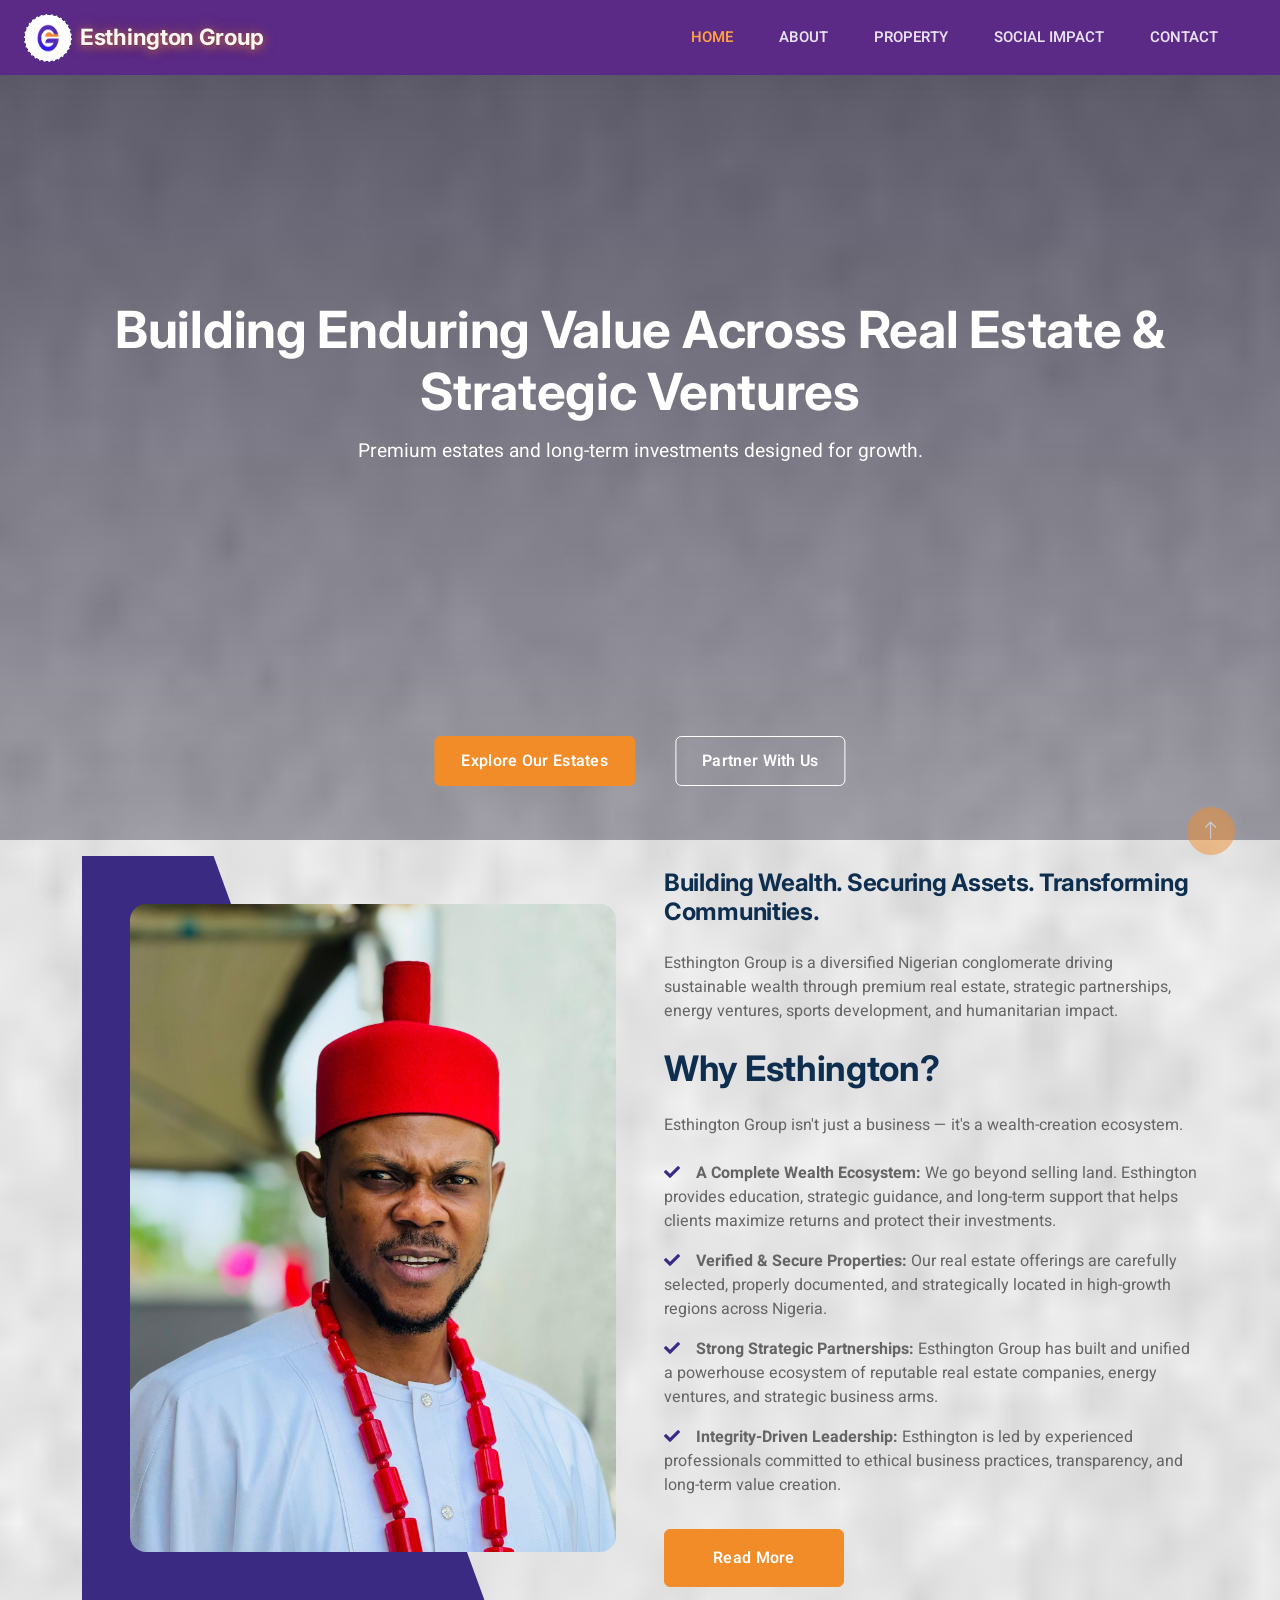
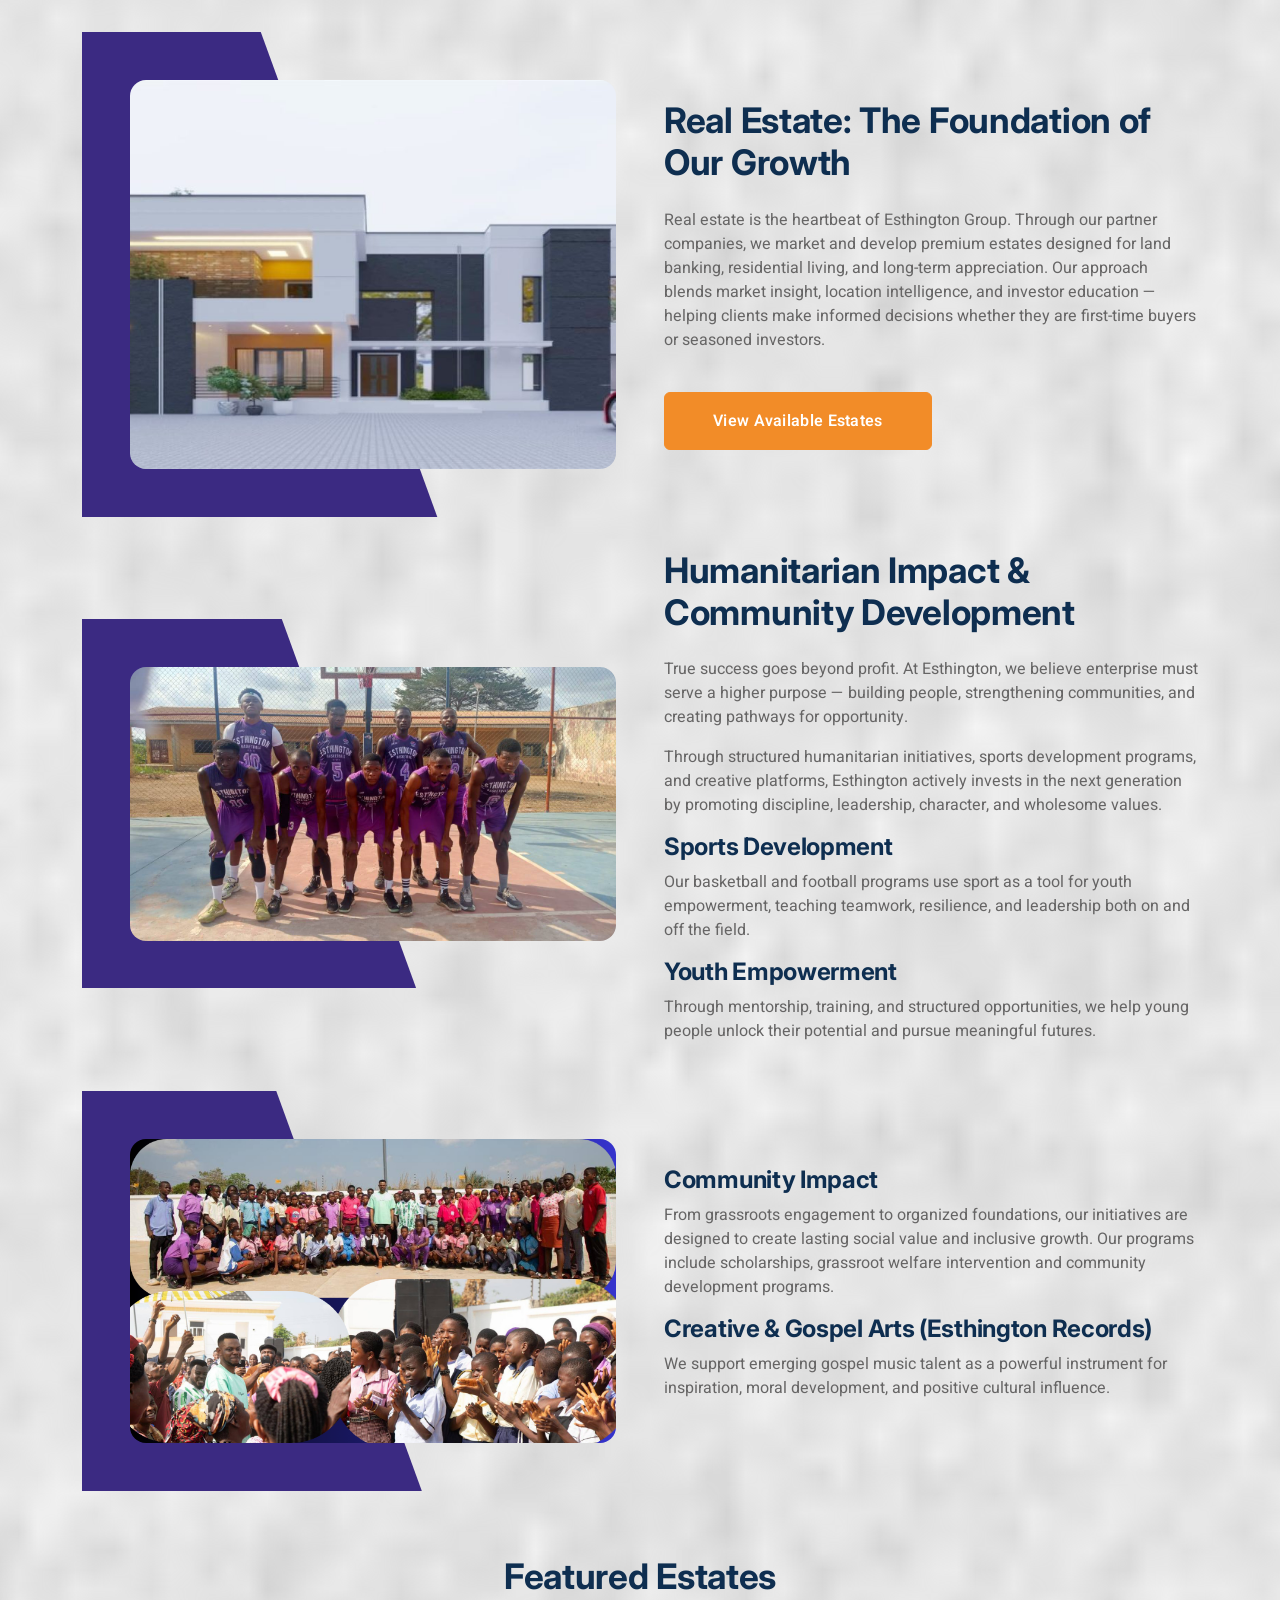
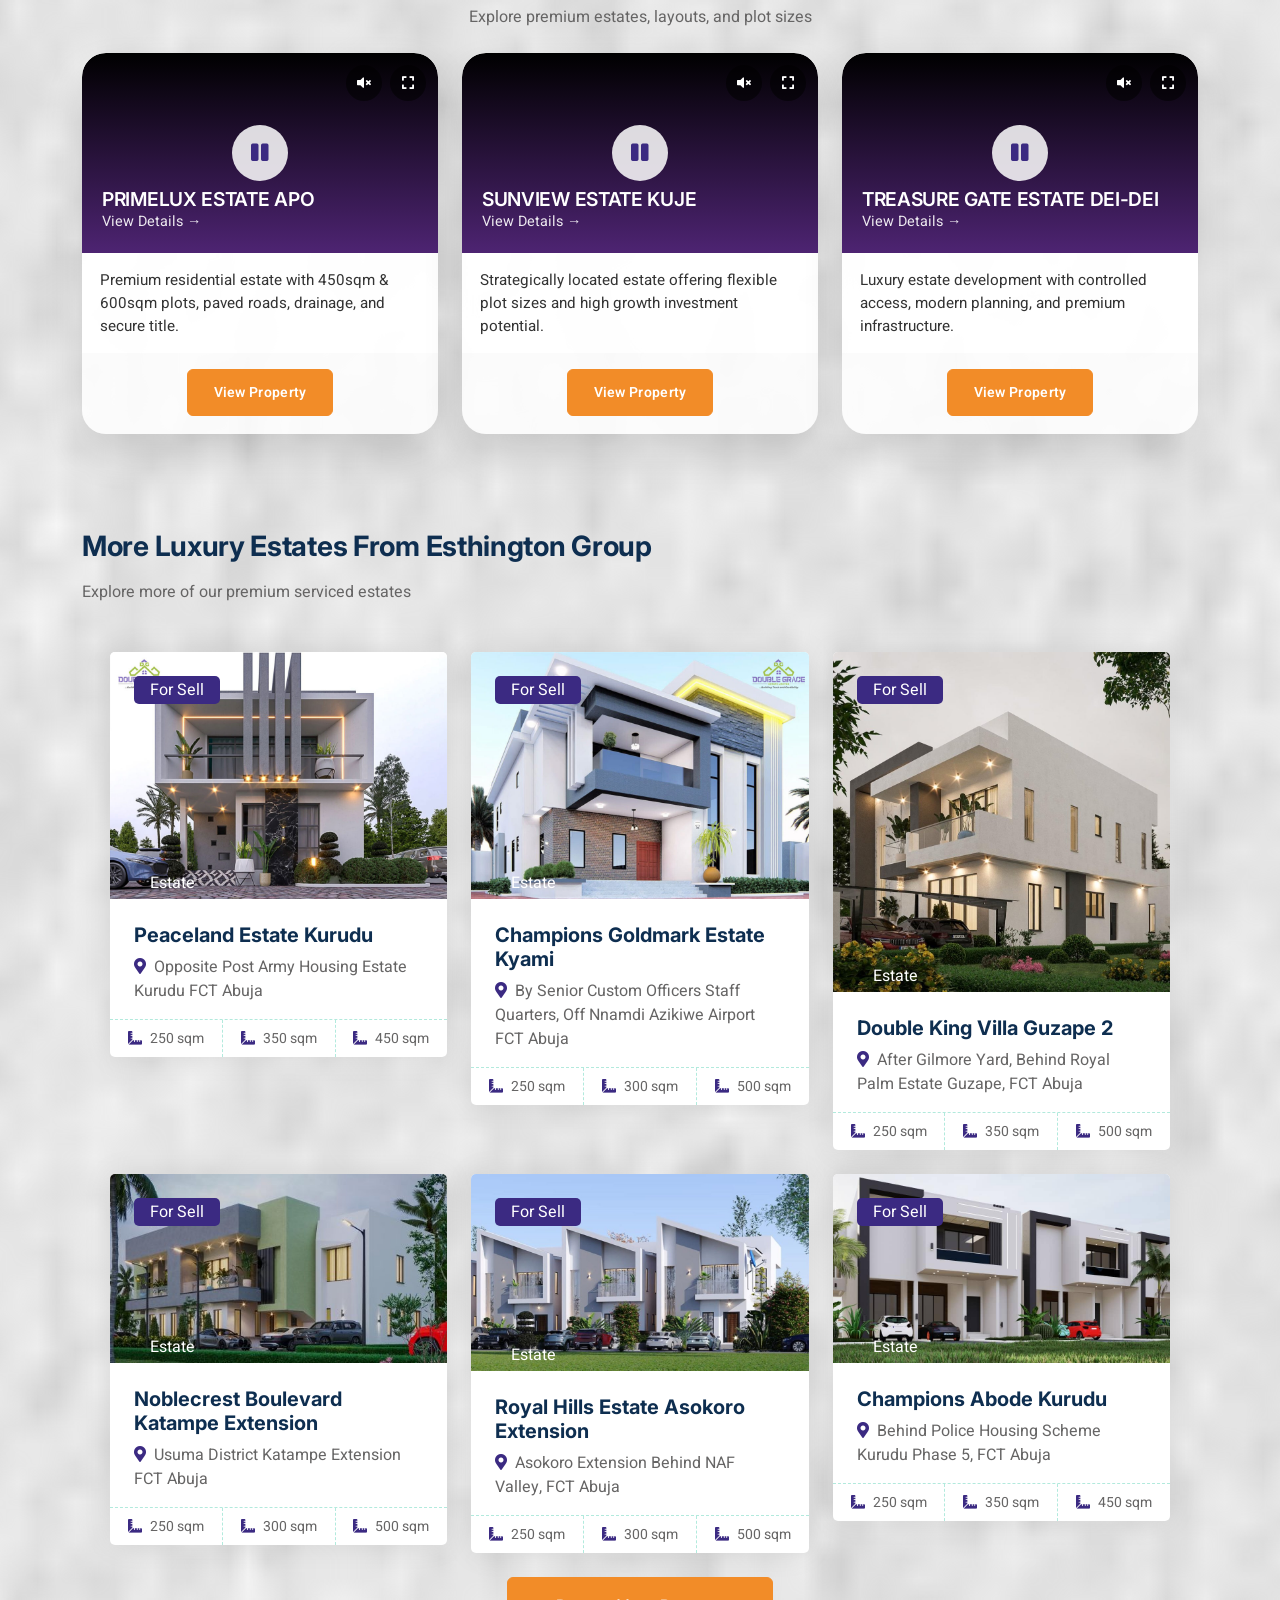
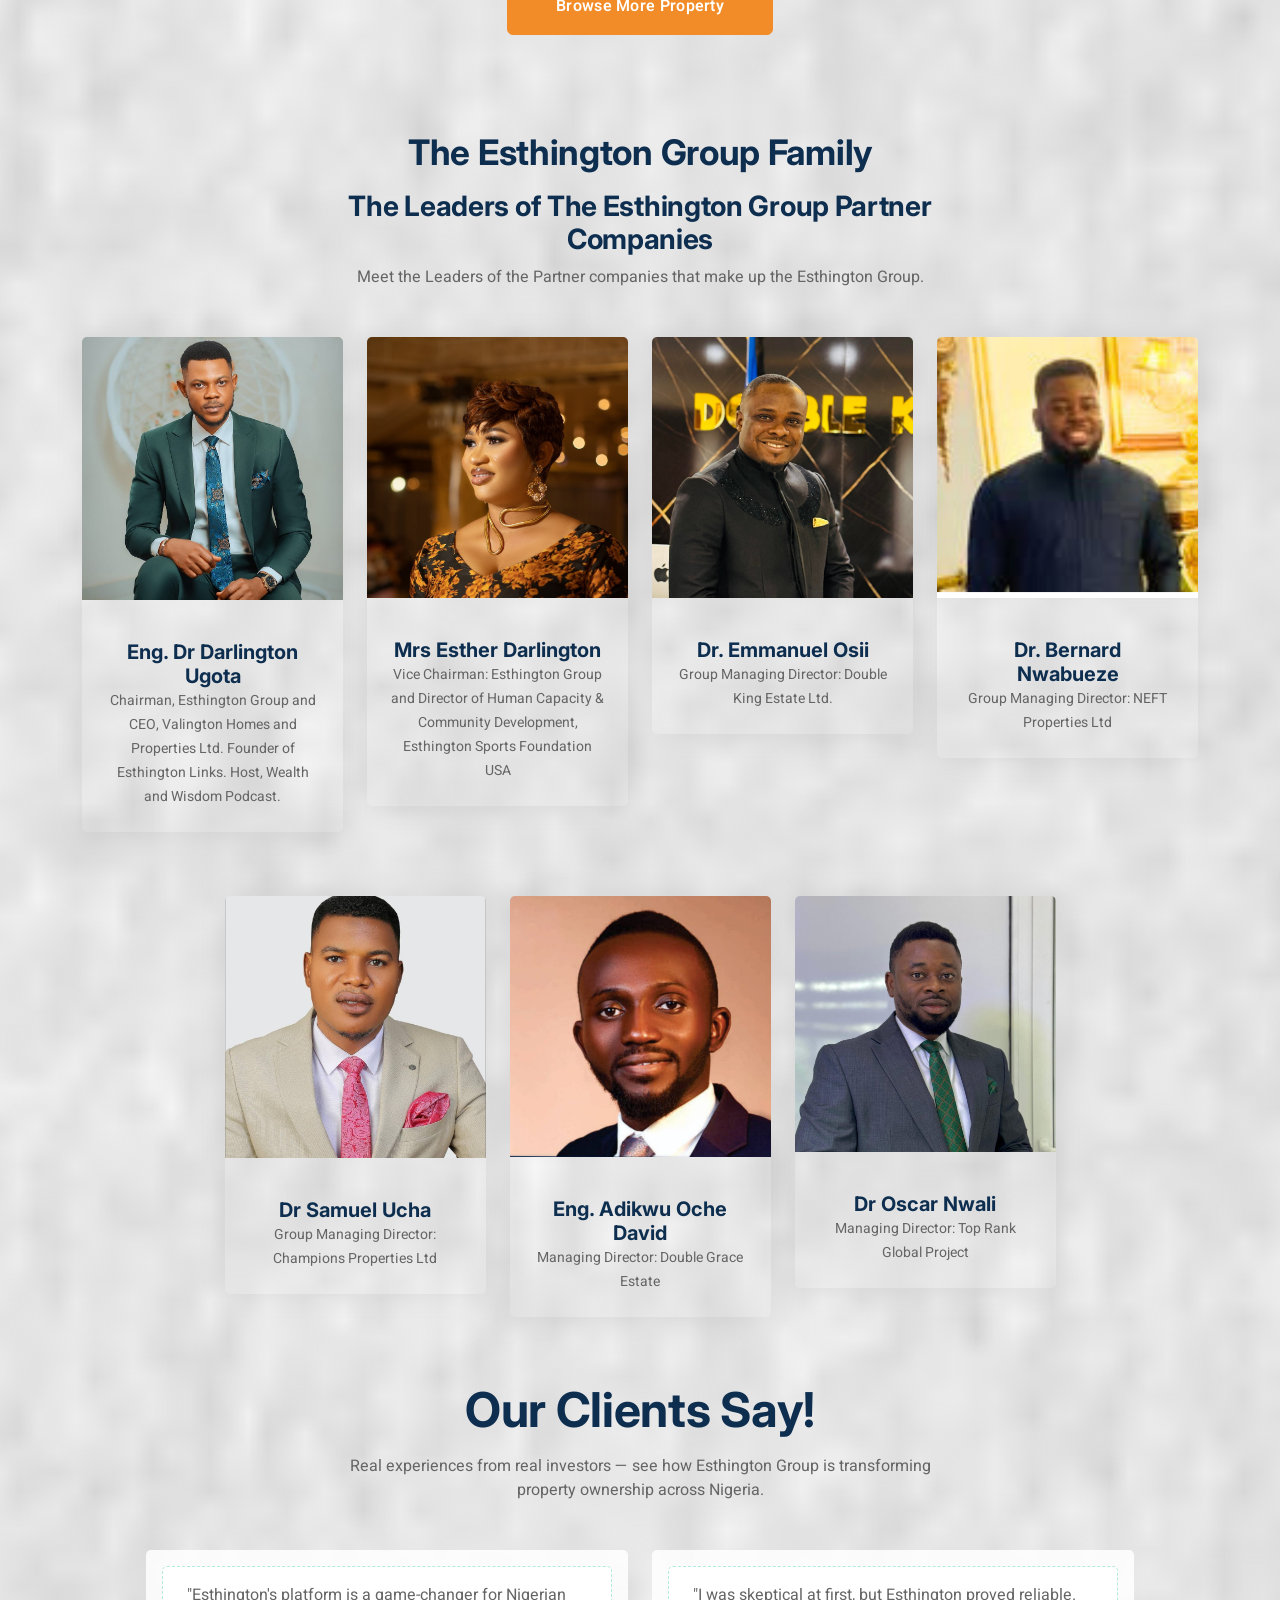
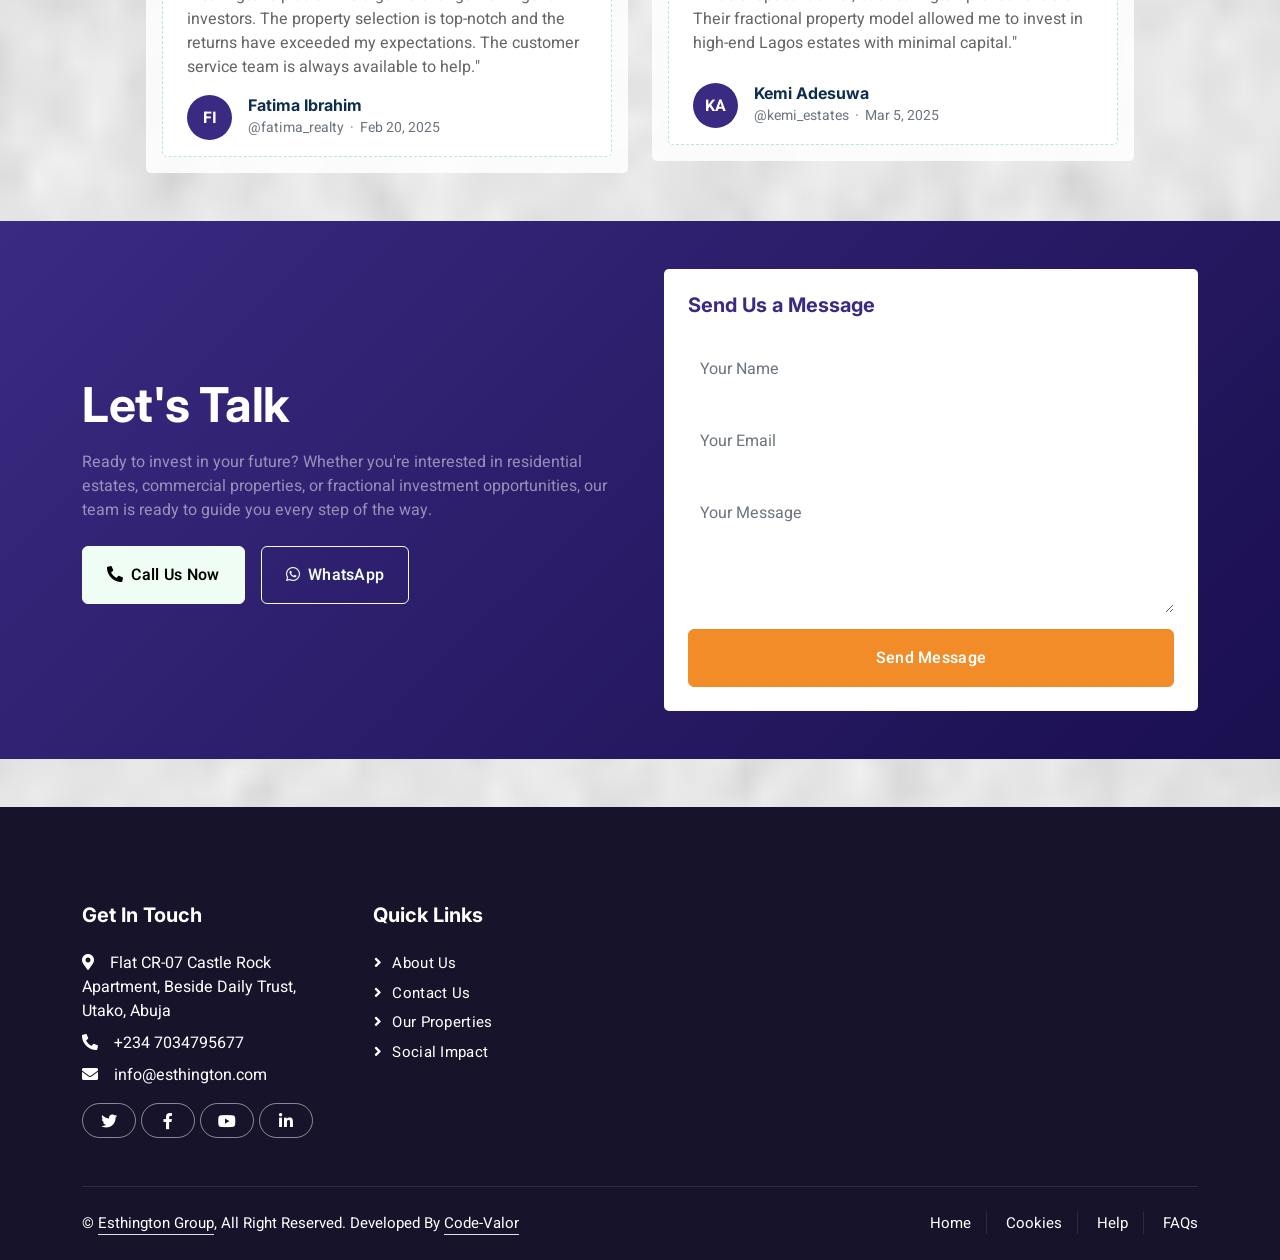
==== commit 69a7c52f: "redesigned the social impact, about as well as the footer" ====
--- a/index.html
+++ b/index.html
@@ -196,13 +196,16 @@
                                             <i class="fas fa-expand"></i>
                                         </button>
                                     </div>
-                                    <a href="property-list.html" class="video-overlay">
+                                    <a href="property-list.html#primelux-estate-apo" class="video-overlay">
                                         <h4>PRIMELUX ESTATE APO</h4>
                                         <span>View Details →</span>
                                     </a>
                                 </div>
                                 <div class="estate-description">
                                     Premium residential estate with 450sqm & 600sqm plots, paved roads, drainage, and secure title.
+                                </div>
+                                <div class="estate-button">
+                                <a class="btn btn-primary btn-sm mt-3" href="property-list.html#sunview-estate-kuje">View Property</a>
                                 </div>
                             </div>
                         </div>
@@ -210,7 +213,7 @@
                         <div class="col-lg-4 col-md-6">
                             <div class="estate-video-card">
                                 <div class="video-wrapper">
-                                    <video class="estate-video" src="img/apo-estate.mp4" muted autoplay loop playsinline></video>
+                                    <video class="estate-video" src="img/sunview-estate.mp4" muted autoplay loop playsinline></video>
                                     <!-- Centre play/pause button -->
                                     <button class="video-play-btn" onclick="togglePlayPause(this)" title="Play / Pause">
                                         <i class="fas fa-pause"></i>
@@ -223,13 +226,16 @@
                                             <i class="fas fa-expand"></i>
                                         </button>
                                     </div>
-                                    <a href="property-list.html" class="video-overlay">
+                                    <a href="property-list.html#sunview-estate-kuje" class="video-overlay">
                                         <h4>SUNVIEW ESTATE KUJE</h4>
                                         <span>View Details →</span>
                                     </a>
                                 </div>
                                 <div class="estate-description">
                                     Strategically located estate offering flexible plot sizes and high growth investment potential.
+                                </div>
+                                <div class="estate-button">
+                                <a class="btn btn-primary btn-sm mt-3" href="property-list.html#sunview-estate-kuje">View Property</a>
                                 </div>
                             </div>
                         </div>
@@ -237,7 +243,7 @@
                         <div class="col-lg-4 col-md-6">
                             <div class="estate-video-card">
                                 <div class="video-wrapper">
-                                    <video class="estate-video" src="img/apo-estate.mp4" muted autoplay loop playsinline></video>
+                                    <video class="estate-video" src="img/treasure-gate-estate.mp4" muted autoplay loop playsinline></video>
                                     <!-- Centre play/pause button -->
                                     <button class="video-play-btn" onclick="togglePlayPause(this)" title="Play / Pause">
                                         <i class="fas fa-pause"></i>
@@ -250,13 +256,16 @@
                                             <i class="fas fa-expand"></i>
                                         </button>
                                     </div>
-                                    <a href="property-list.html" class="video-overlay">
+                                    <a href="property-list.html#treasure-gate-estate-dei-dei" class="video-overlay">
                                         <h4>TREASURE GATE ESTATE DEI-DEI</h4>
                                         <span>View Details →</span>
                                     </a>
                                 </div>
                                 <div class="estate-description">
                                     Luxury estate development with controlled access, modern planning, and premium infrastructure.
+                                </div>
+                                <div class="estate-button">
+                                <a class="btn btn-primary btn-sm mt-3" href="property-list.html#sunview-estate-kuje">View Property</a>
                                 </div>
                             </div>
                         </div>
@@ -638,72 +647,70 @@
             </div>
             <!-- Let's Talk End -->
 
-            <!-- Footer Start -->
-            <div class="container-fluid bg-dark text-white-50 footer pt-5 mt-5 wow fadeIn" data-wow-delay="0.1s">
-                <div class="container py-5">
-                    <div class="row g-5">
-                        <div class="col-lg-3 col-md-6">
-                            <h5 class="text-white mb-4">Get In Touch</h5>
-                            <p class="mb-2"><i class="fa fa-map-marker-alt me-3"></i>Flat CR-07 Castle Rock Apartment, Beside Daily Trust, Utako, Abuja</p>
-                            <p class="mb-2"><i class="fa fa-phone-alt me-3"></i>+234 7034795677</p>
-                            <p class="mb-2"><i class="fa fa-envelope me-3"></i>info@esthington.com</p>
-                            <div class="d-flex pt-2">
-                                <a class="btn btn-outline-light btn-social" href=""><i class="fab fa-twitter"></i></a>
-                                <a class="btn btn-outline-light btn-social" href=""><i class="fab fa-facebook-f"></i></a>
-                                <a class="btn btn-outline-light btn-social" href=""><i class="fab fa-youtube"></i></a>
-                                <a class="btn btn-outline-light btn-social" href=""><i class="fab fa-linkedin-in"></i></a>
-                            </div>
-                        </div>
-                        <div class="col-lg-3 col-md-6">
-                            <h5 class="text-white mb-4">Quick Links</h5>
-                            <a class="btn btn-link text-white-50" href="about.html">About Us</a>
-                            <a class="btn btn-link text-white-50" href="contact.html">Contact Us</a>
-                            <a class="btn btn-link text-white-50" href="property-list.html">Our Properties</a>
-                            <a class="btn btn-link text-white-50" href="Social Impact.html">Social Impact</a>
-                        </div>
-                        <div class="col-lg-3 col-md-6">
-                            <h5 class="text-white mb-4">Photo Gallery</h5>
-                            <div class="row g-2 pt-2">
-                                <div class="col-4"><img class="img-fluid rounded bg-light p-1" src="img/property-1.jpg" alt=""></div>
-                                <div class="col-4"><img class="img-fluid rounded bg-light p-1" src="img/property-2.jpg" alt=""></div>
-                                <div class="col-4"><img class="img-fluid rounded bg-light p-1" src="img/property-3.jpg" alt=""></div>
-                                <div class="col-4"><img class="img-fluid rounded bg-light p-1" src="img/property-4.jpg" alt=""></div>
-                                <div class="col-4"><img class="img-fluid rounded bg-light p-1" src="img/property-5.jpg" alt=""></div>
-                                <div class="col-4"><img class="img-fluid rounded bg-light p-1" src="img/property-6.jpg" alt=""></div>
-                            </div>
-                        </div>
-                        <div class="col-lg-3 col-md-6">
-                            <h5 class="text-white mb-4">Newsletter</h5>
-                            <p>Stay updated with the latest from Esthington Group.</p>
-                        <div class="d-flex align-items-center gap-2">
-                            <input class="form-control bg-transparent py-3 ps-4 flex-grow-1" type="email" placeholder="Your email address" style="min-width:200px;">
-                            <button type="button" class="btn btn-primary d-flex align-items-center justify-content-center flex-shrink-0" style="width:40px;height:40px;border-radius:50%;padding:0;">
-                                <i class="fa fa-paper-plane"></i>
-                            </button>
-                        </div>
-                        </div>
-                    </div>
-                </div>
-                <div class="container">
-                    <div class="copyright">
-                        <div class="row">
-                            <div class="col-md-6 text-center text-md-start mb-3 mb-md-0">
-                                &copy; <a class="border-bottom" href="#">Esthington Group</a>, All Right Reserved.
-                                Developed By <a class="border-bottom" href="https://ukecosmas.vercel.app">Code-Valor</a>
-                            </div>
-                            <div class="col-md-6 text-center text-md-end">
-                                <div class="footer-menu">
-                                    <a href="index.html">Home</a>
-                                    <a href="">Cookies</a>
-                                    <a href="">Help</a>
-                                    <a href="">FAQs</a>
-                                </div>
-                            </div>
-                        </div>
-                    </div>
-                </div>
-            </div>
-            <!-- Footer End -->
+        <!-- Footer Start -->
+        <div class="container-fluid bg-dark text-white-50 footer pt-5 mt-5 wow fadeIn" data-wow-delay="0.1s">
+            <div class="container py-5">
+                <div class="row g-5">
+                    <div class="col-lg-3 col-md-6">
+                        <h5 class="text-white mb-4">Get In Touch</h5>
+                        <p class="mb-2"><i class="fa fa-map-marker-alt me-3"></i>Flat CR-07 Castle Rock Apartment, Beside Daily Trust, Utako, Abuja</p>
+                        <p class="mb-2"><i class="fa fa-phone-alt me-3"></i>+234 7034795677</p>
+                        <p class="mb-2"><i class="fa fa-envelope me-3"></i>info@esthington.com</p>
+                        <div class="d-flex pt-2">
+                            <a class="btn btn-outline-light btn-social" href=""><i class="fab fa-twitter"></i></a>
+                            <a class="btn btn-outline-light btn-social" href=""><i class="fab fa-facebook-f"></i></a>
+                            <a class="btn btn-outline-light btn-social" href=""><i class="fab fa-youtube"></i></a>
+                            <a class="btn btn-outline-light btn-social" href=""><i class="fab fa-linkedin-in"></i></a>
+                        </div>
+                    </div>
+                    <div class="col-lg-3 col-md-6">
+                        <h5 class="text-white mb-4">Quick Links</h5>
+                        <a class="btn btn-link text-white-50" href="about.html">About Us</a>
+                        <a class="btn btn-link text-white-50" href="contact.html">Contact Us</a>
+                        <a class="btn btn-link text-white-50" href="property-list.html">Our Properties</a>
+                        <a class="btn btn-link text-white-50" href="Social Impact.html">Social Impact</a>
+                    </div>
+                    <!-- <div class="col-lg-3 col-md-6">
+                        <h5 class="text-white mb-4">Photo Gallery</h5>
+                        <div class="row g-2 pt-2">
+                            <div class="col-4"><img class="img-fluid rounded bg-light p-1" src="img/property-1.jpg" alt=""></div>
+                            <div class="col-4"><img class="img-fluid rounded bg-light p-1" src="img/property-2.jpg" alt=""></div>
+                            <div class="col-4"><img class="img-fluid rounded bg-light p-1" src="img/property-3.jpg" alt=""></div>
+                            <div class="col-4"><img class="img-fluid rounded bg-light p-1" src="img/property-4.jpg" alt=""></div>
+                            <div class="col-4"><img class="img-fluid rounded bg-light p-1" src="img/property-5.jpg" alt=""></div>
+                            <div class="col-4"><img class="img-fluid rounded bg-light p-1" src="img/property-6.jpg" alt=""></div>
+                        </div>
+                    </div> -->
+                    <!-- <div class="col-lg-3 col-md-6">
+                        <h5 class="text-white mb-4">Newsletter</h5>
+                        <p>Stay updated with the latest from Esthington Group.</p>
+                        <div class="position-relative mx-auto" style="max-width:400px;">
+                            <input class="form-control bg-transparent w-100 py-3 ps-4 pe-5" type="text" placeholder="Your email">
+                            <button type="button" class="btn btn-primary py-2 position-absolute top-0 end-0 mt-2 me-2">SignUp</button>
+                        </div>
+                    </div> -->
+                </div>
+            </div>
+            <div class="container">
+                <div class="copyright">
+                    <div class="row">
+                        <div class="col-md-6 text-center text-md-start mb-3 mb-md-0">
+                            &copy; <a class="border-bottom" href="#">Esthington Group</a>, All Right Reserved.
+                            Developed By <a class="border-bottom" href="https://ukecosmas.vercel.app">Code-Valor</a>
+                        </div>
+                        <div class="col-md-6 text-center text-md-end">
+                            <div class="footer-menu">
+                                <a href="index.html">Home</a>
+                                <a href="">Cookies</a>
+                                <a href="">Help</a>
+                                <a href="">FAQs</a>
+                            </div>
+                        </div>
+                    </div>
+                </div>
+            </div>
+        </div>
+        <!-- Footer End -->
 
         </div><!-- end .main-content -->
 
--- a/css/style.css
+++ b/css/style.css
@@ -567,6 +567,12 @@
     padding-bottom: 6px !important;
 }
 
+.property-button {
+    display: flex;
+    justify-content: item-start;
+    margin: 12px;
+}
+
 /*** Team ***/
 .team-item {
     box-shadow: 0 0 30px rgba(0, 0, 0, .08);
@@ -791,6 +797,12 @@
     font-size: 0.95rem;
     color: #333;
     background: rgba(255,255,255,0.9);
+}
+
+.estate-button {
+    padding: 0 18px 18px;
+    display: flex;
+    justify-content: center;
 }
 
 @media (max-width: 768px) {
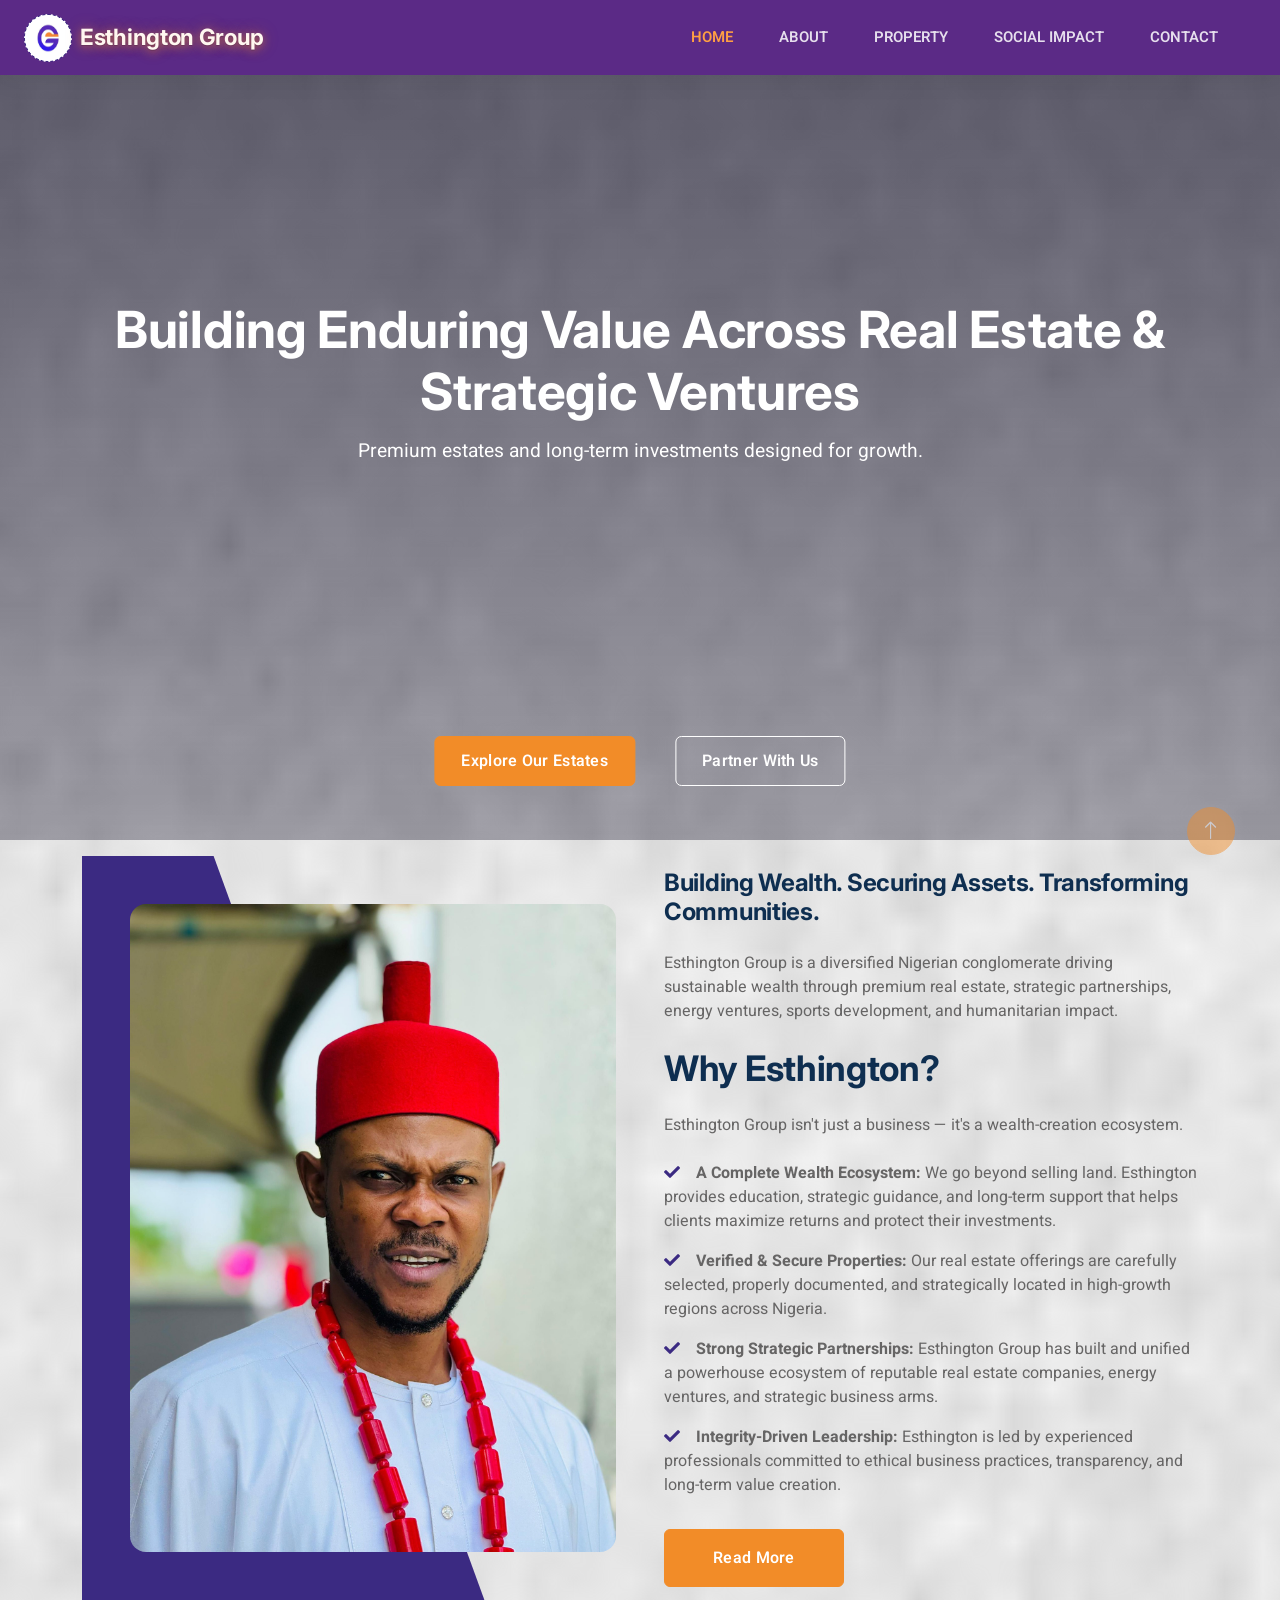
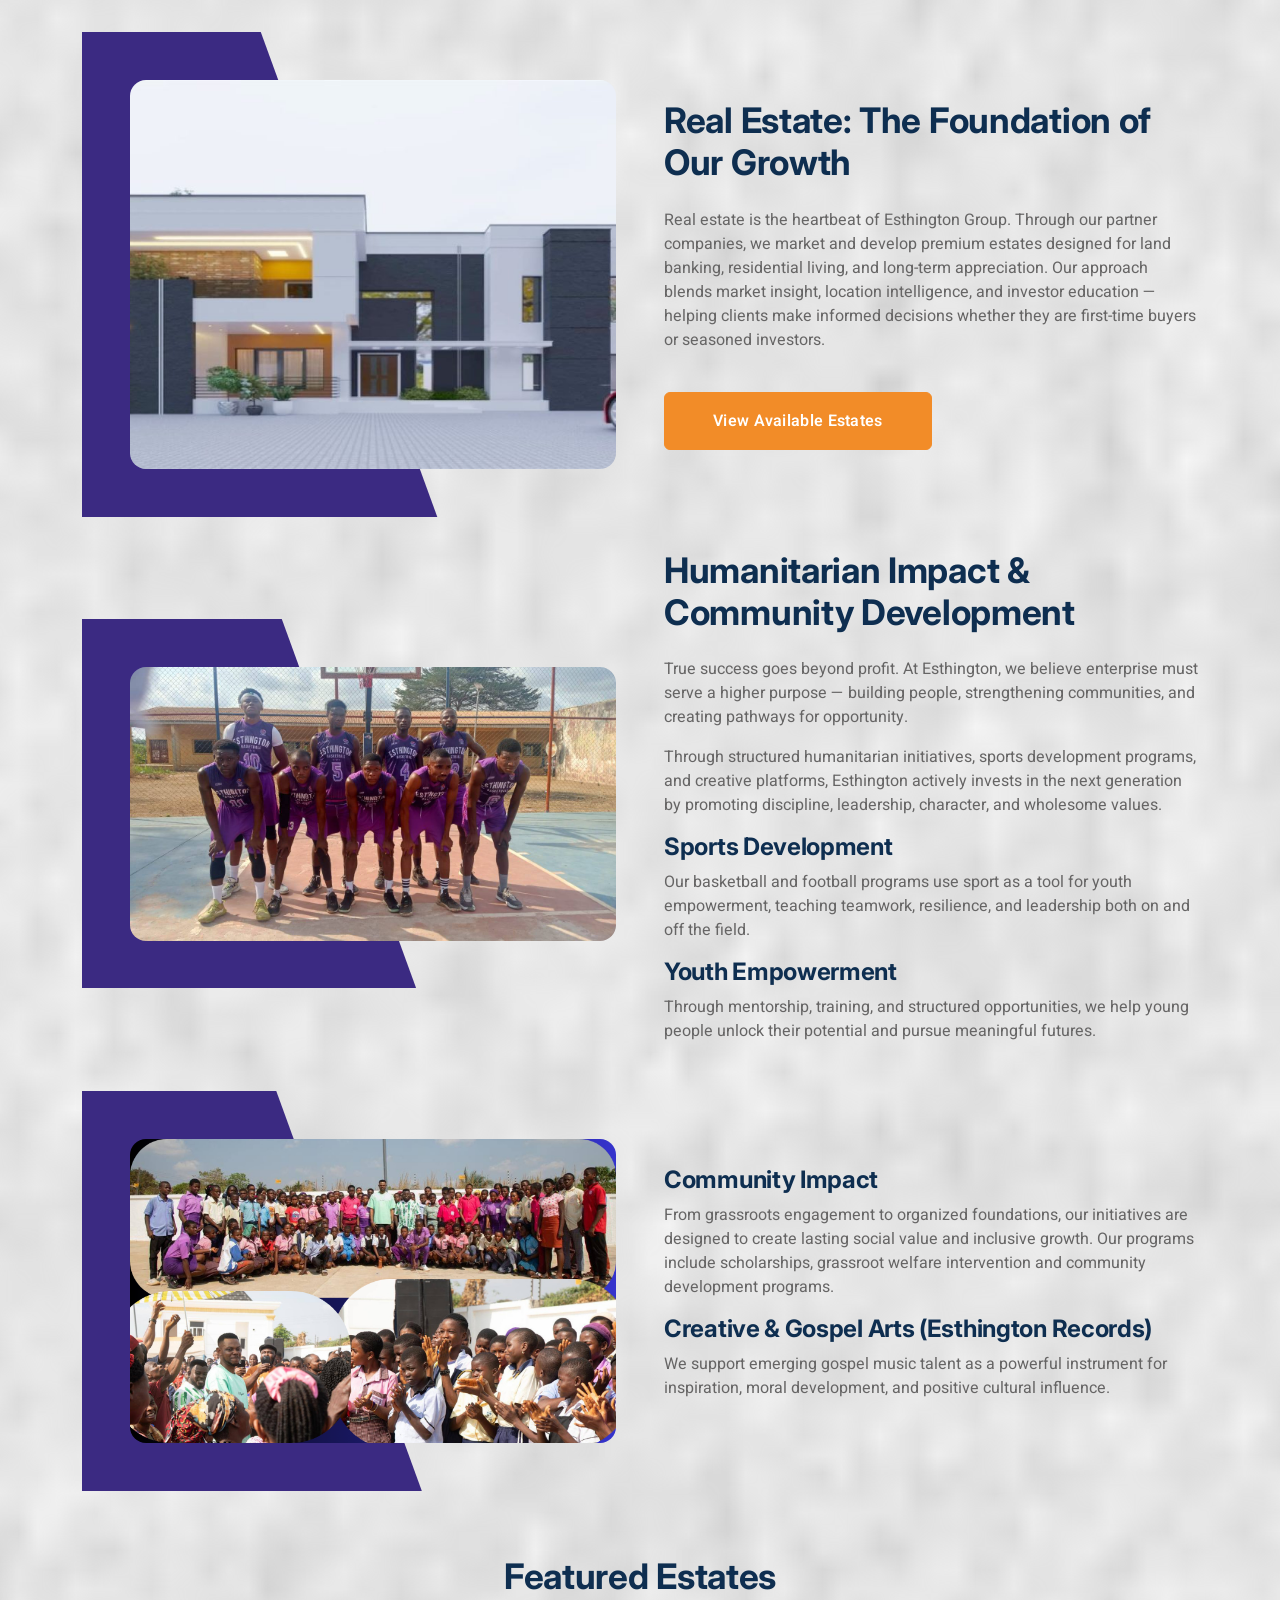
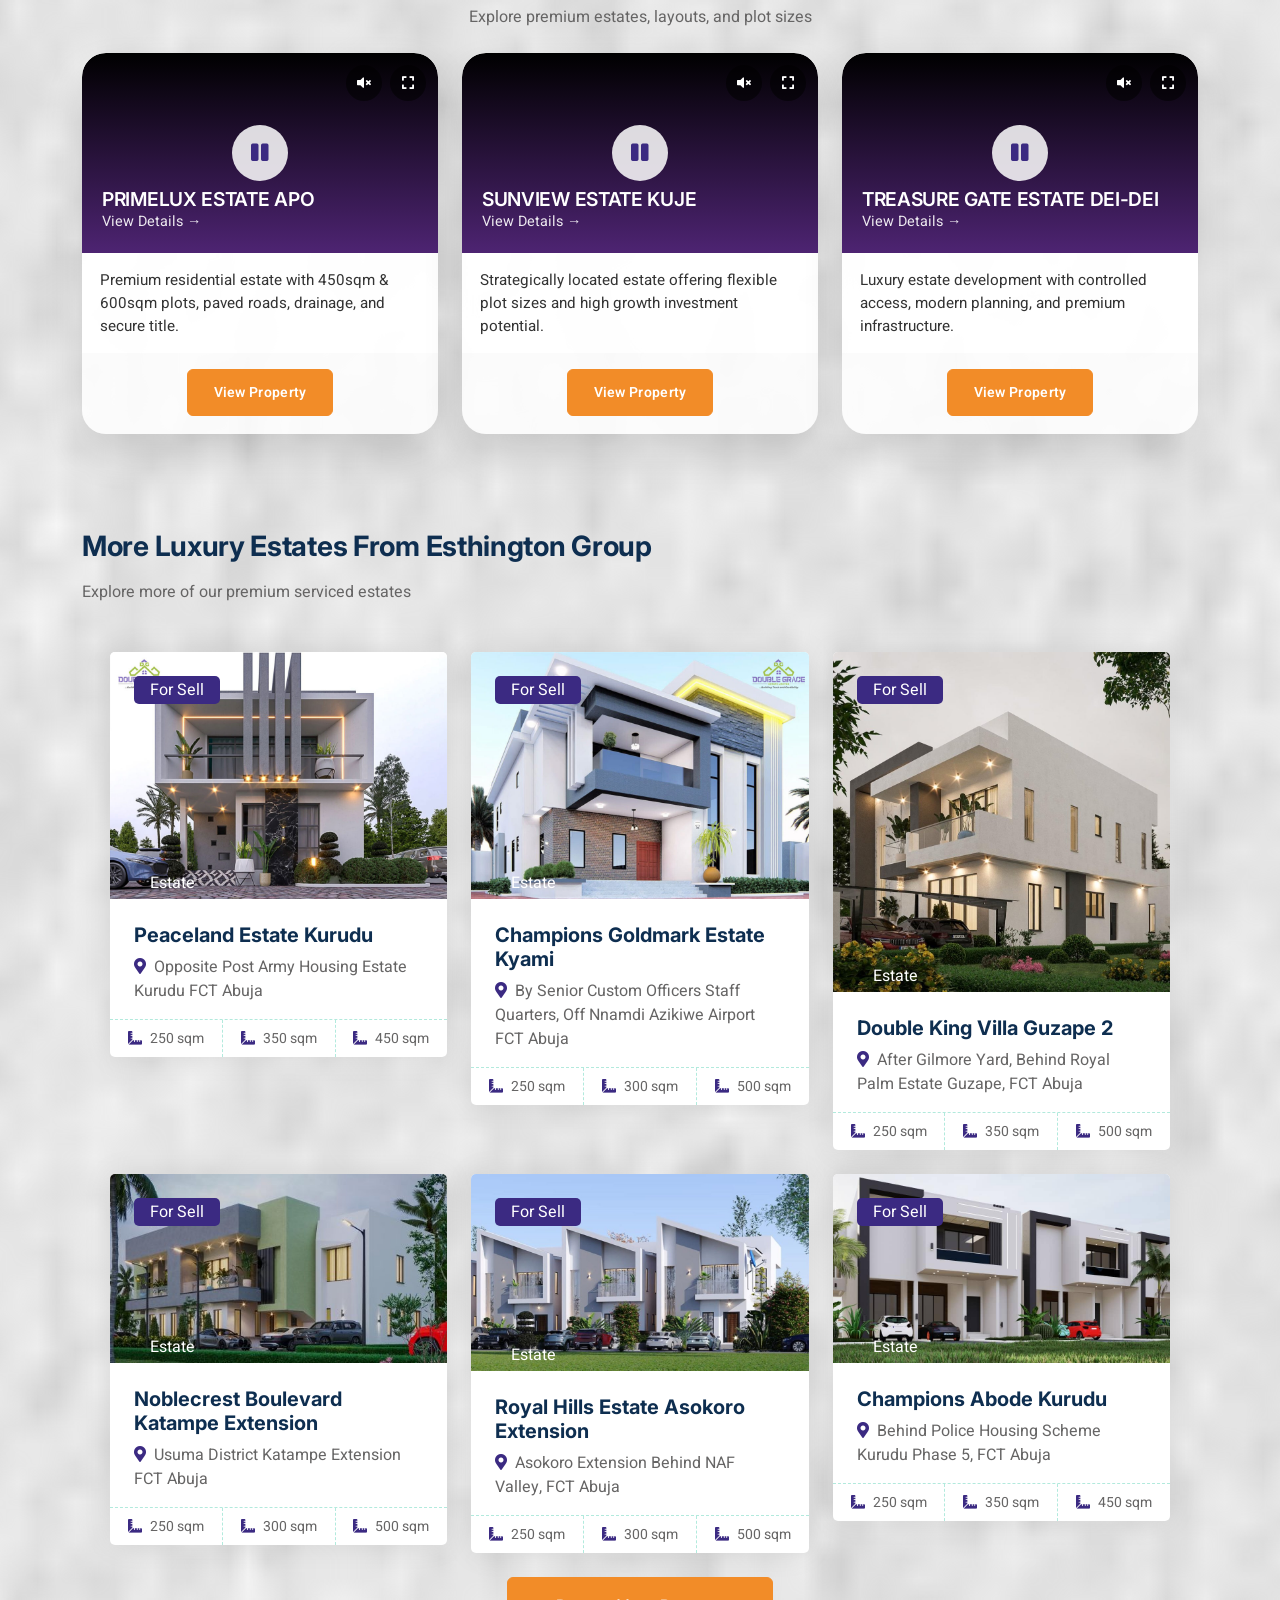
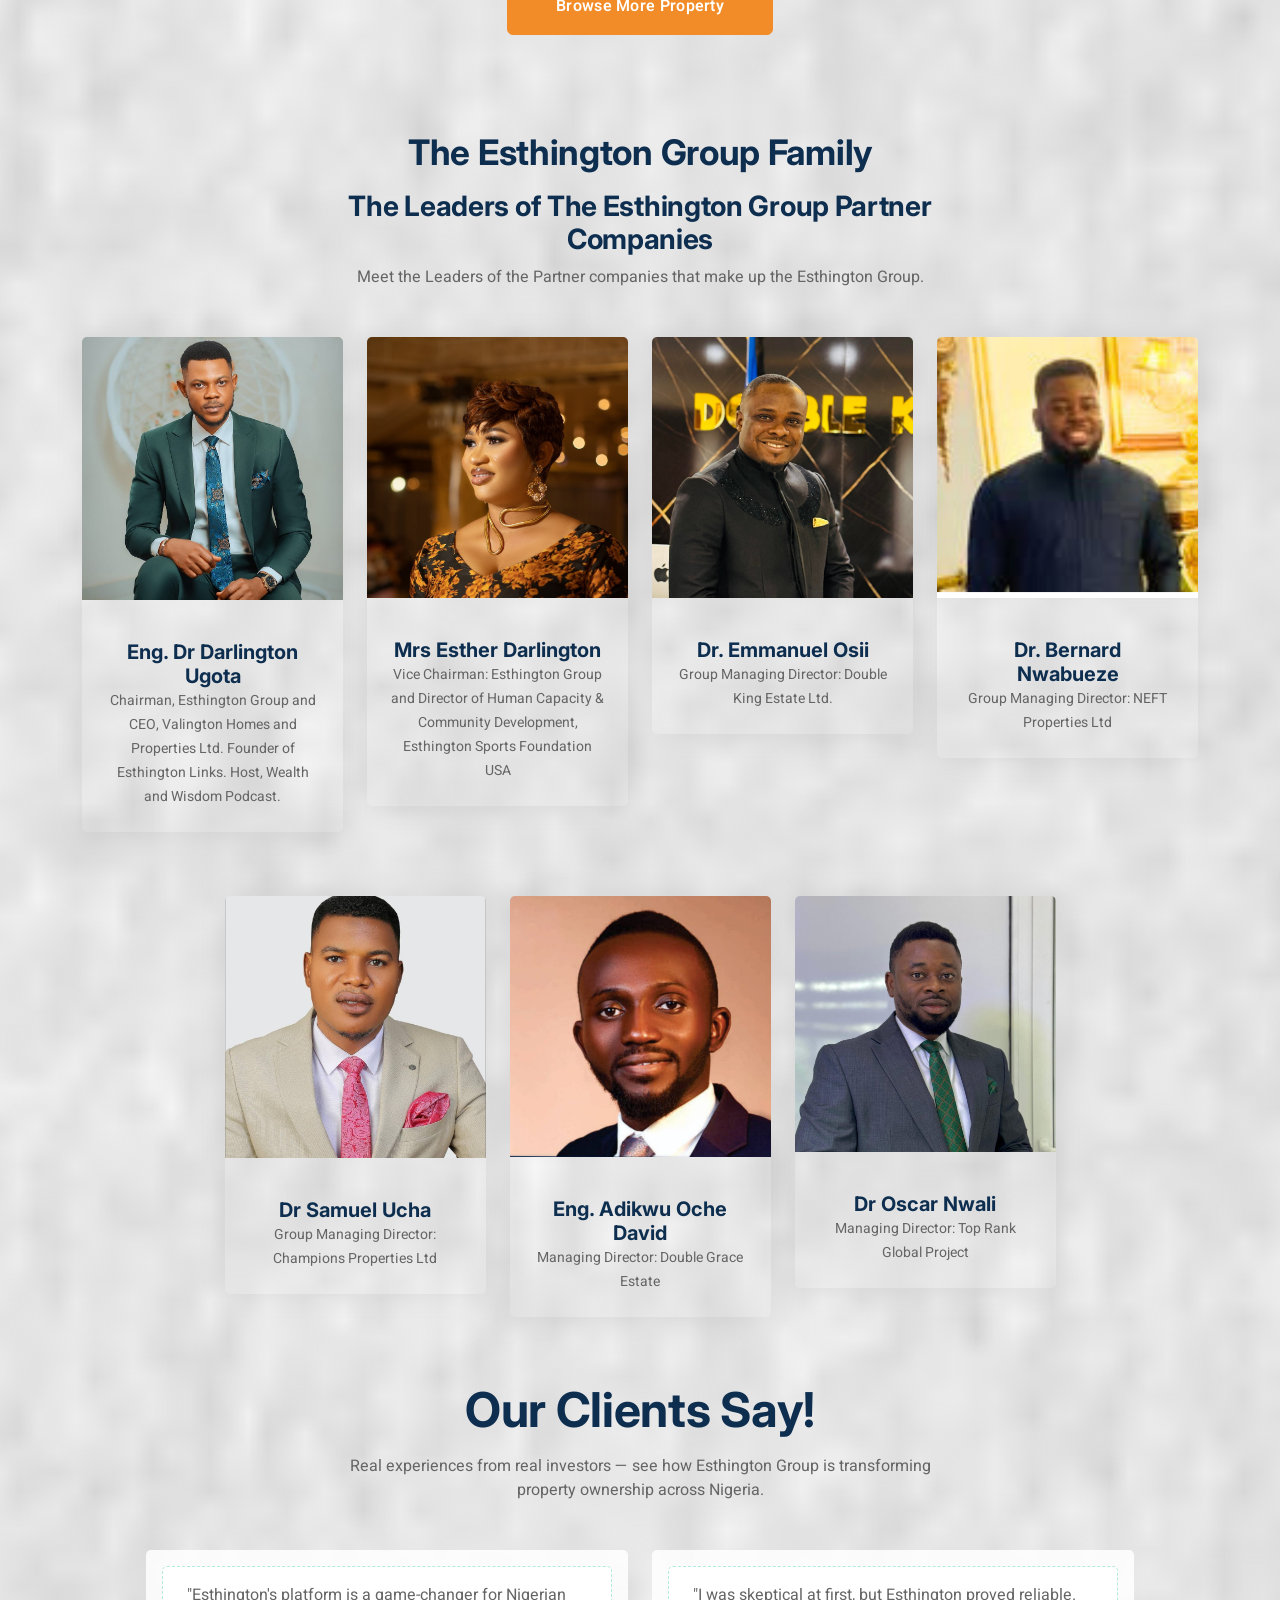
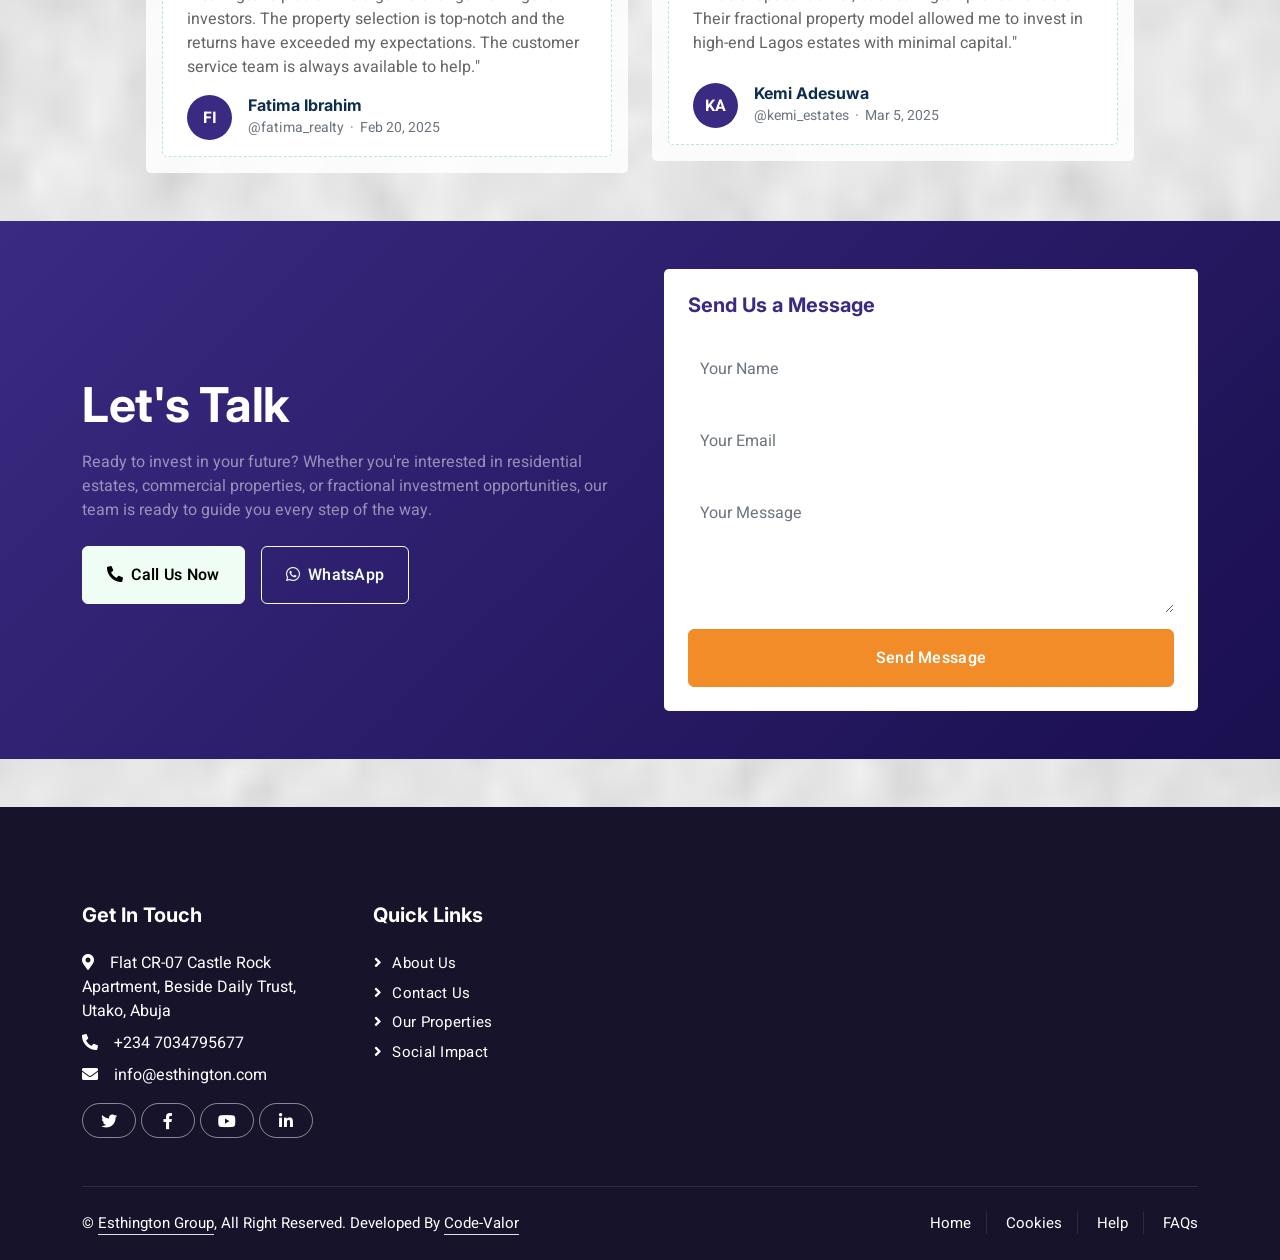
==== commit 203ce19f: "Update the property page with some estates and fixture the Home page feature estates section View Pr" ====
--- a/index.html
+++ b/index.html
@@ -205,7 +205,7 @@
                                     Premium residential estate with 450sqm & 600sqm plots, paved roads, drainage, and secure title.
                                 </div>
                                 <div class="estate-button">
-                                <a class="btn btn-primary btn-sm mt-3" href="property-list.html#sunview-estate-kuje">View Property</a>
+                                <a class="btn btn-primary btn-sm mt-3" href="property-list.html#primelux-estate-apo">View Property</a>
                                 </div>
                             </div>
                         </div>
@@ -265,7 +265,7 @@
                                     Luxury estate development with controlled access, modern planning, and premium infrastructure.
                                 </div>
                                 <div class="estate-button">
-                                <a class="btn btn-primary btn-sm mt-3" href="property-list.html#sunview-estate-kuje">View Property</a>
+                                <a class="btn btn-primary btn-sm mt-3" href="property-list.html#treasure-gate-estate-dei-dei">View Property</a>
                                 </div>
                             </div>
                         </div>
--- a/css/style.css
+++ b/css/style.css
@@ -993,4 +993,83 @@
 .lets-talk-section {
     background: linear-gradient(135deg, var(--esth-primary) 0%, #1a0f4f 100%);
     color: #ffffff;
-}+}
+/* ===== Mobile tweaks ===== */
+@media (max-width: 768px) {
+    html, body {
+        overflow-x: hidden;
+    }
+
+    /* Reduce button size and text on mobile */
+    .btn {
+        padding: 8px 14px;
+        font-size: 13px;
+    }
+
+    .btn-lg-square,
+    .btn-square,
+    .btn-sm-square {
+        width: auto;
+        height: auto;
+        padding: 8px 12px;
+    }
+
+    /* Make hero buttons more compact and prevent overflow */
+    .hero-buttons {
+        gap: 10px;
+        flex-wrap: wrap;
+        justify-content: center;
+        bottom: 5%;
+    }
+
+    .hero-buttons .btn {
+        min-width: 130px;
+    }
+
+    /* Reduce hero height so more page content is visible on mobile */
+    .hero-header {
+        height: 55vh;
+    }
+
+    .hero-content h1 {
+        font-size: 1.9rem;
+    }
+
+    .hero-content p {
+        font-size: 1rem;
+    }
+
+    /* Ensure body content isn't hidden behind the fixed navbar */
+    .main-content {
+        padding-top: 70px;
+    }
+
+    /* Keep property buttons inside card */
+    .property-button {
+        margin: 8px;
+        justify-content: flex-start;
+    }
+
+    /* Keep content block order consistent on small screens */
+    .reverse-mobile .col-lg-6:first-child {
+        order: 2;
+    }
+    .reverse-mobile .col-lg-6:last-child {
+        order: 1;
+    }
+
+    /* Force wow elements visible on mobile (fixes disappearing sections) */
+    .wow {
+        visibility: visible !important;
+        opacity: 1 !important;
+        transform: none !important;
+    }
+    .wow.animated {
+        visibility: visible !important;
+        opacity: 1 !important;
+    }
+    .wow.fadeIn, .wow.fadeInUp, .wow.slideInLeft {
+        animation: none !important;
+    }
+}
+
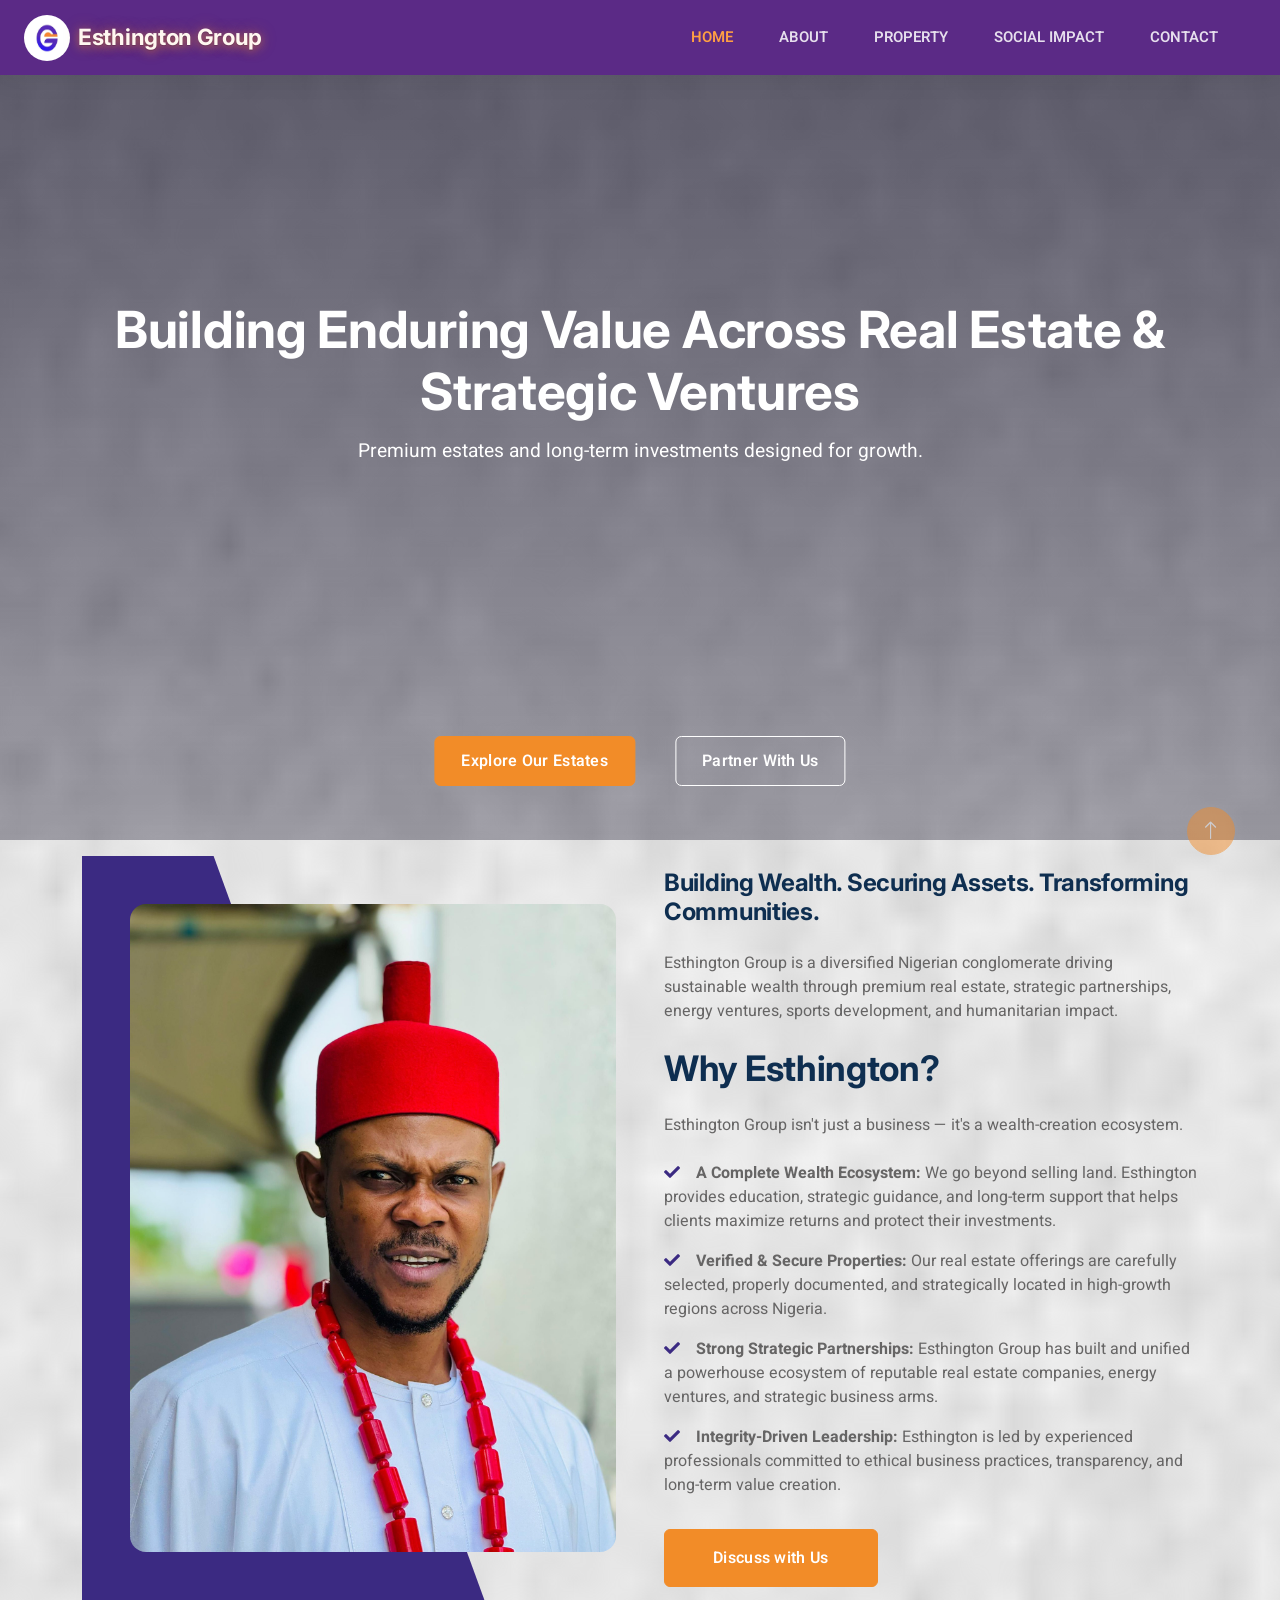
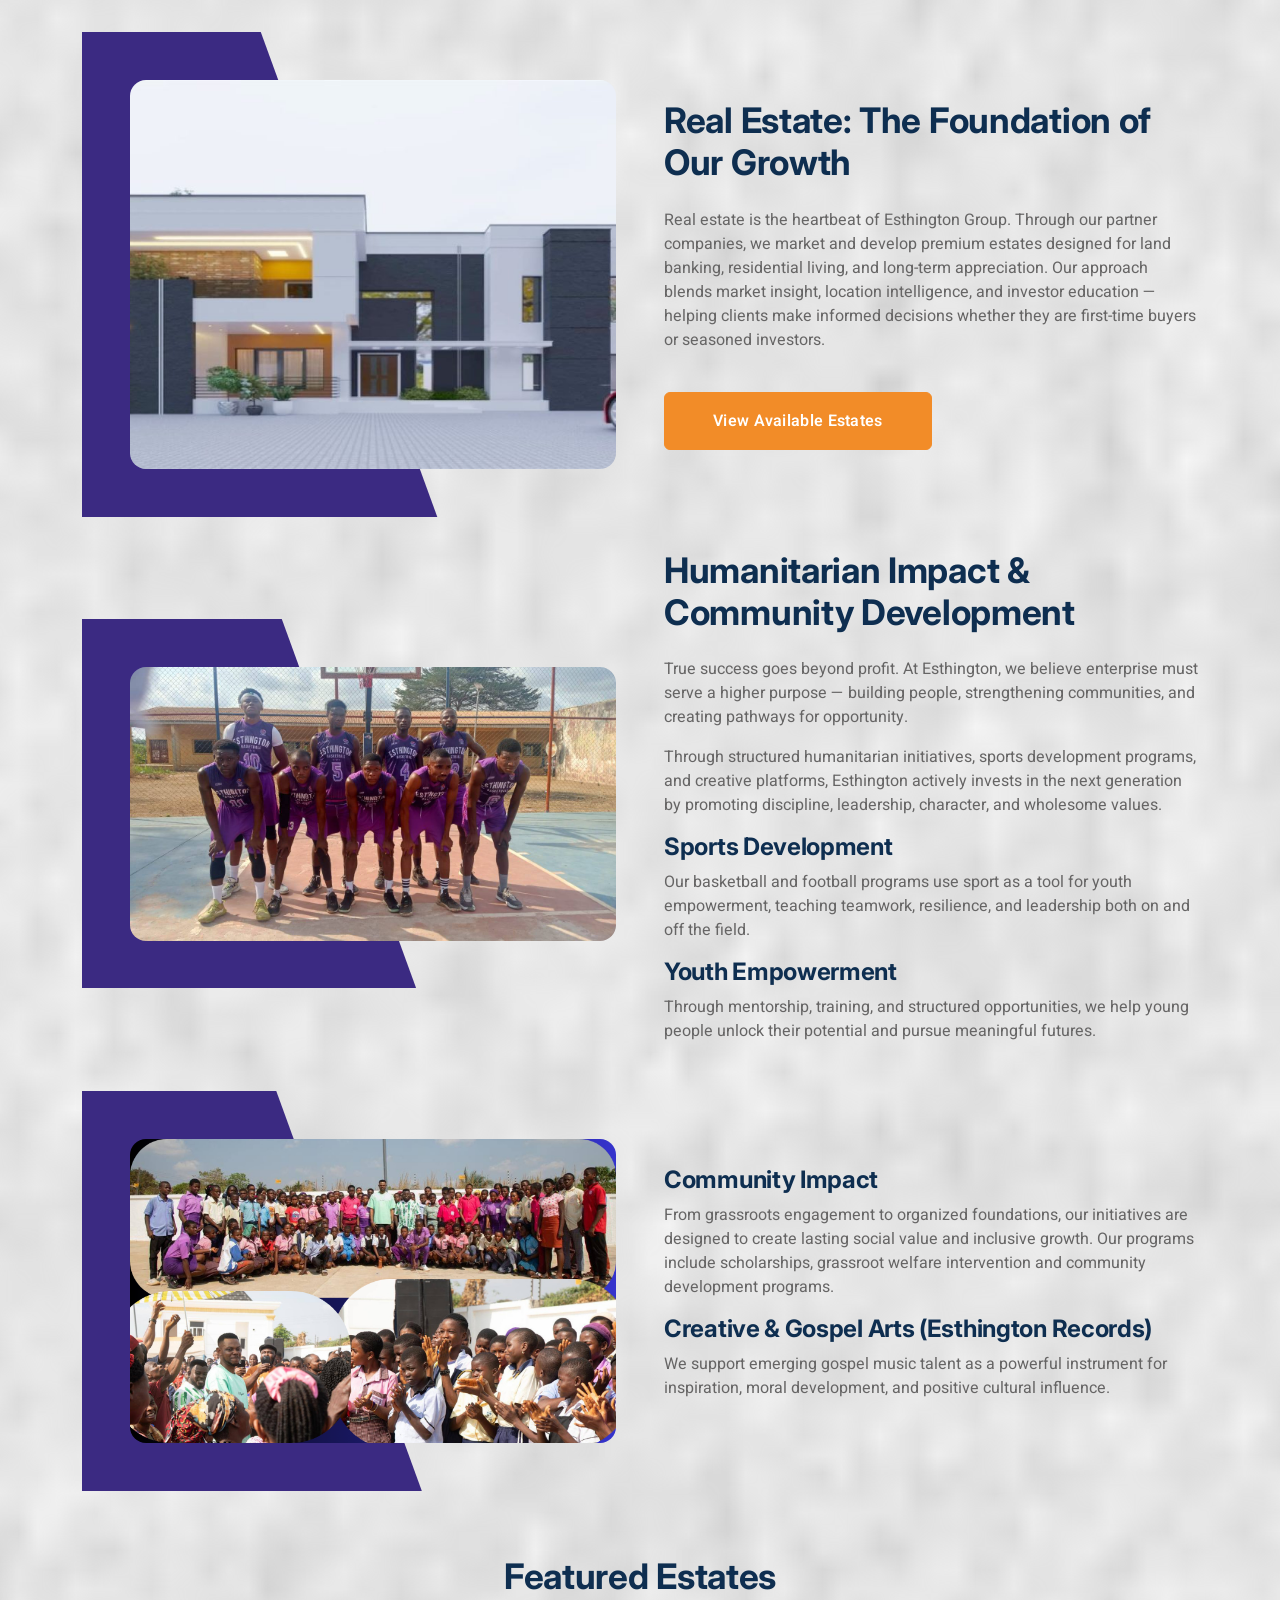
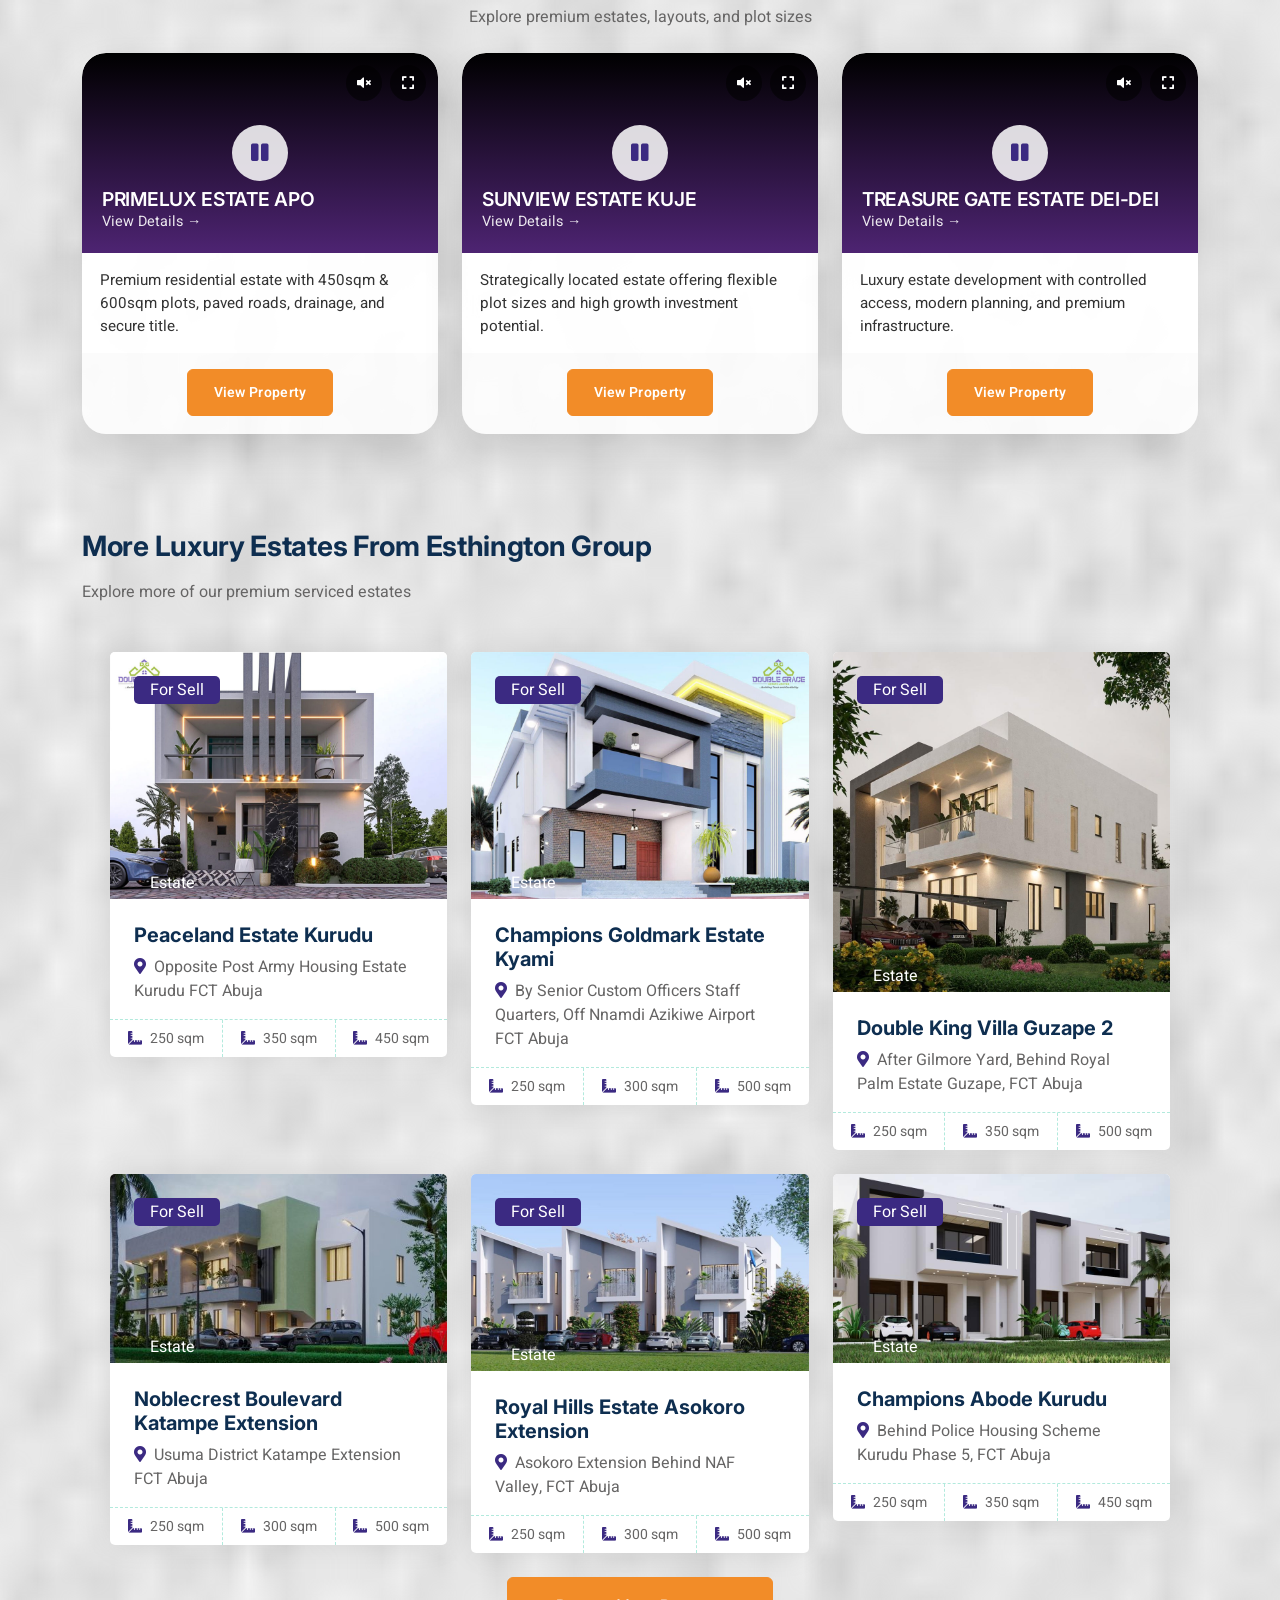
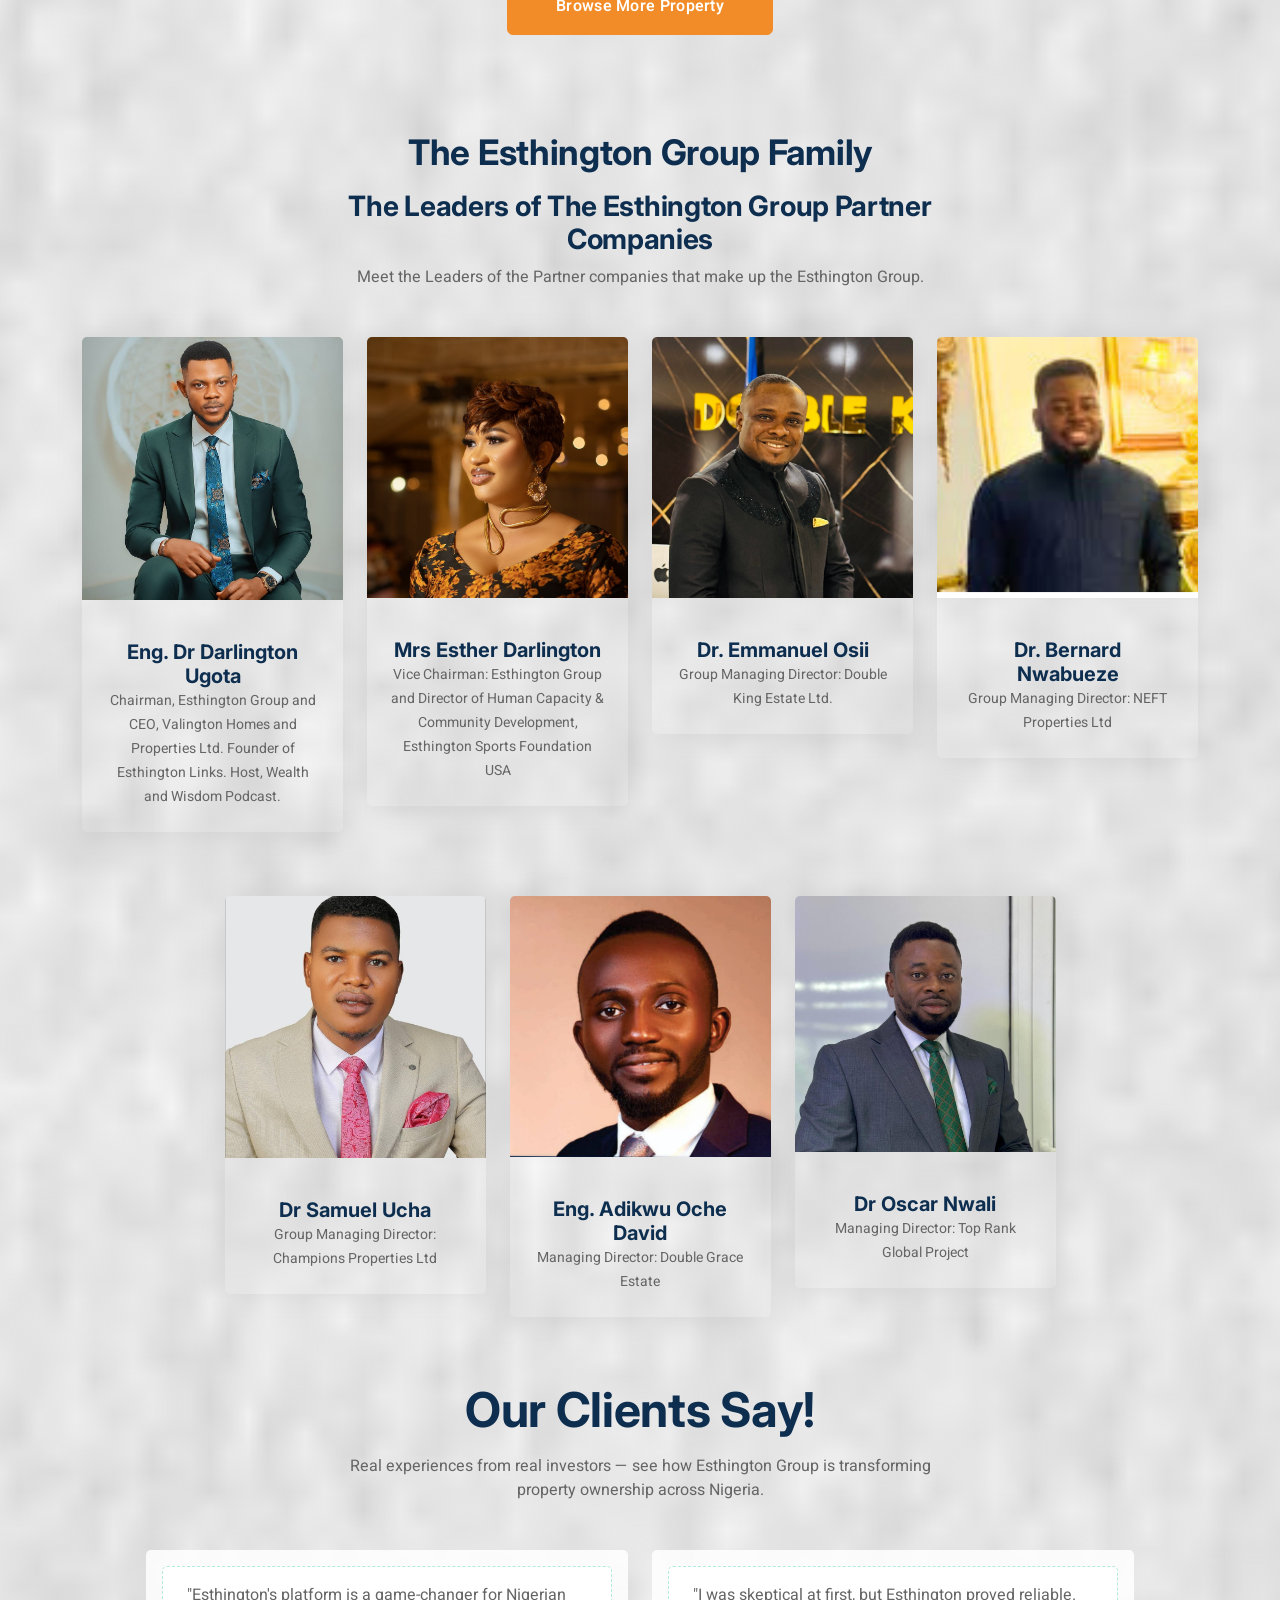
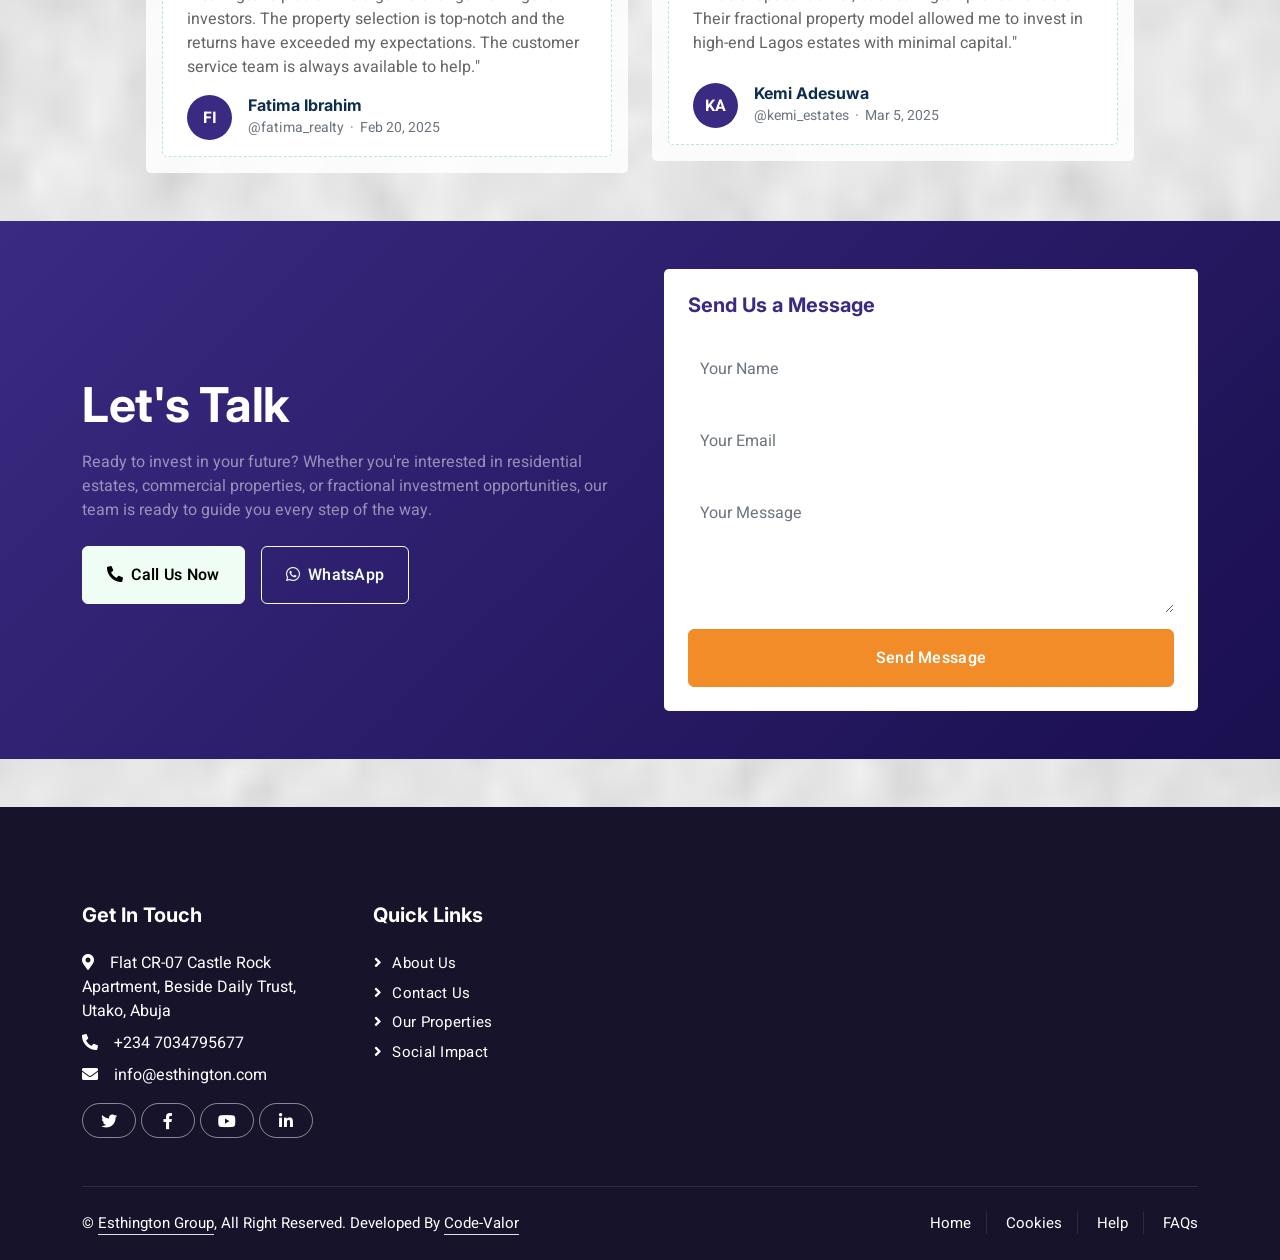
==== commit 5063fe31: "worked on some update in the about and property pages" ====
--- a/index.html
+++ b/index.html
@@ -104,7 +104,7 @@
                             <p><i class="fa fa-check text-primary me-3"></i><b>Verified & Secure Properties:</b> Our real estate offerings are carefully selected, properly documented, and strategically located in high-growth regions across Nigeria.</p>
                             <p><i class="fa fa-check text-primary me-3"></i><b>Strong Strategic Partnerships:</b> Esthington Group has built and unified a powerhouse ecosystem of reputable real estate companies, energy ventures, and strategic business arms.</p>
                             <p><i class="fa fa-check text-primary me-3"></i><b>Integrity-Driven Leadership:</b> Esthington is led by experienced professionals committed to ethical business practices, transparency, and long-term value creation.</p>
-                            <a class="btn btn-primary py-3 px-5 mt-3" href="about.html">Read More</a>
+                            <a class="btn btn-primary py-3 px-5 mt-3" href="https://wa.me/2347034795677">Discuss with Us</a>
                         </div>
                     </div>
                 </div>
--- a/css/style.css
+++ b/css/style.css
@@ -445,7 +445,7 @@
     justify-content: center;
     background: #FFFFFF !important;
     border-radius: 50px;
-    border: 1px dashed var(--esth-primary) !important;
+    /* border: 1px dashed var(--esth-primary) !important; */
 }
 
 /*** About ***/
@@ -704,6 +704,49 @@
 /*** Featured Estates ***/
 .featured-estates-section {
     background: transparent;
+}
+
+/* ===== Partner Logos ===== */
+.partner-item {
+    display: flex;
+    justify-content: center;
+    align-items: center;
+    padding: 10px;
+}
+
+.logo-box {
+    width: 160px;
+    height: 90px;
+    display: flex;
+    justify-content: center;
+    align-items: center;
+    background: #fff;
+    border-radius: 8px;
+    padding: 12px 16px;
+    box-shadow: 0 2px 10px rgba(0,0,0,0.06);
+}
+
+.logo-box img {
+    max-width: 100%;
+    max-height: 60px;
+    width: auto;
+    height: auto;
+    object-fit: contain;
+    display: block;
+}
+
+.logo-box:hover img {
+    transform: scale(1.05);
+    transition: transform 0.3s ease;
+}
+
+/* Override the conflicting partner-item img rule */
+.partner-item img {
+    max-width: 100%;
+    max-height: 60px;
+    width: auto;
+    height: auto;
+    object-fit: contain;
 }
 
 .estate-video-card {
